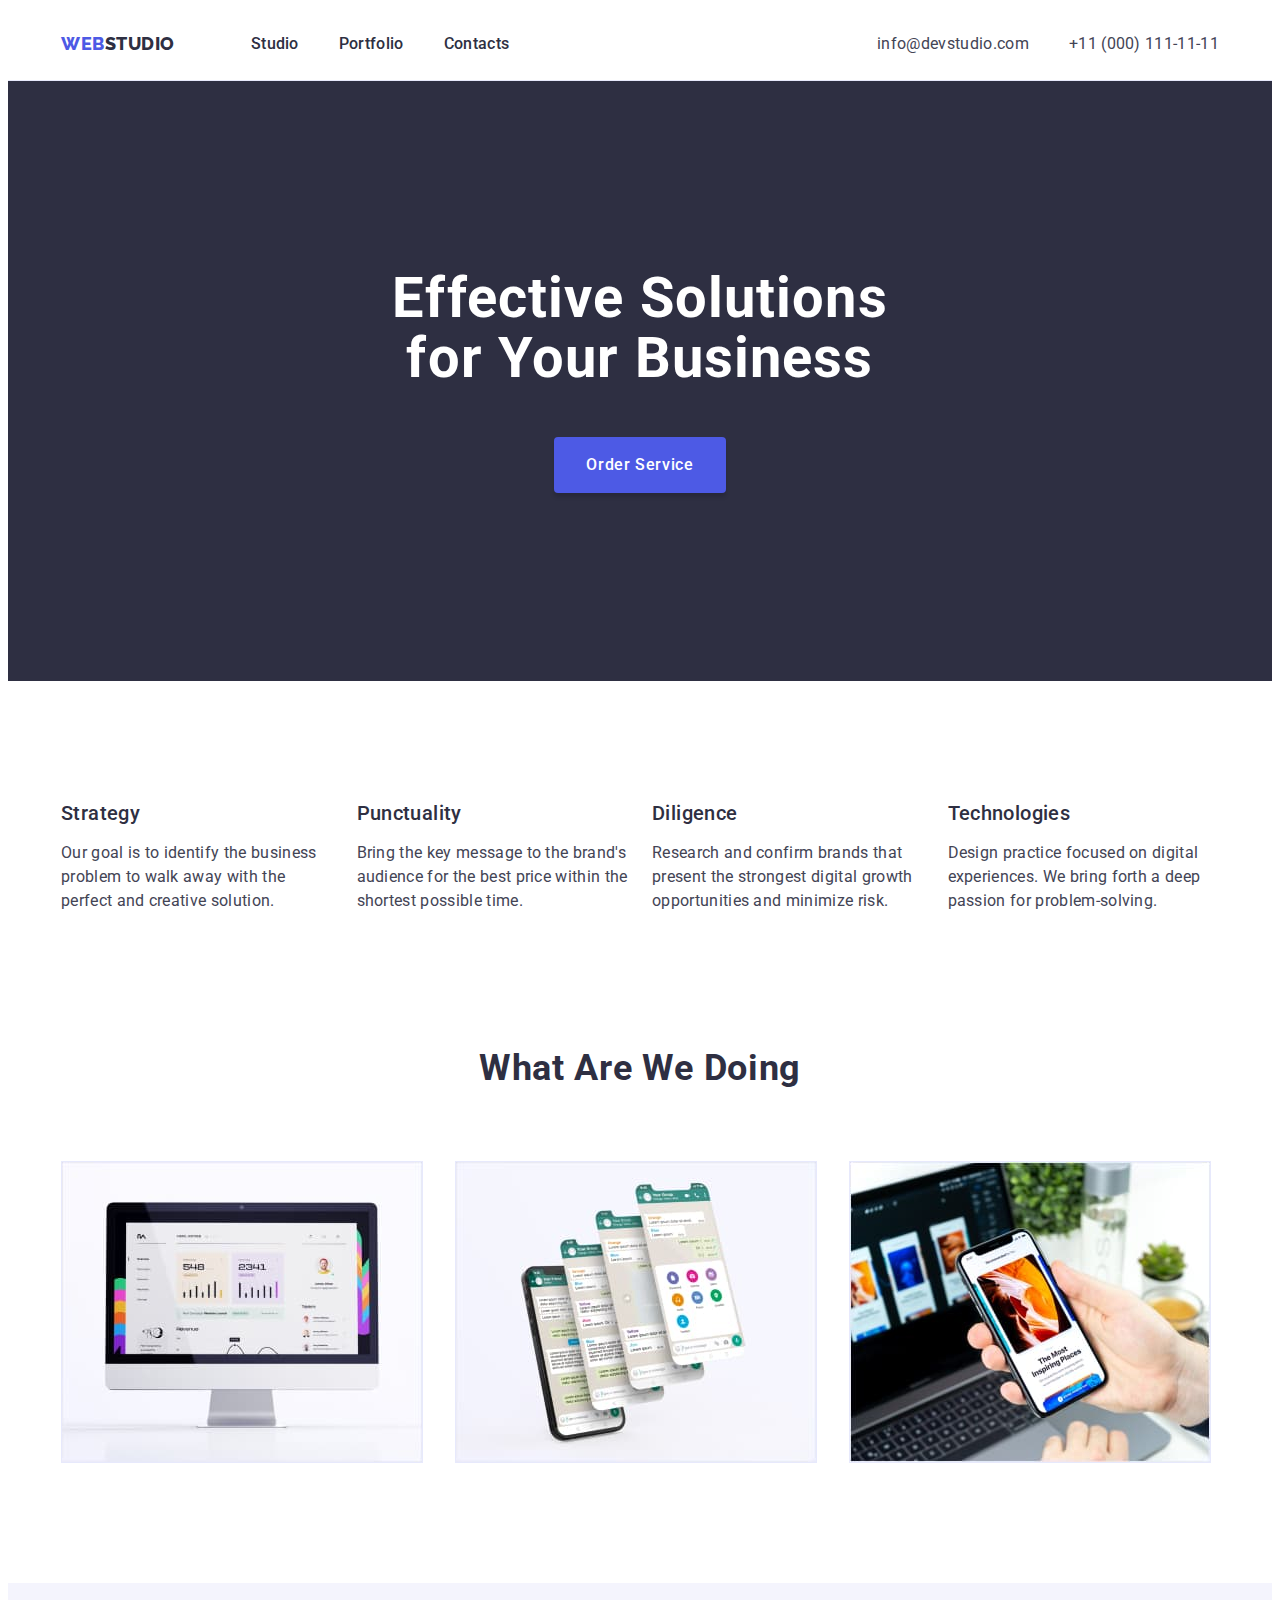
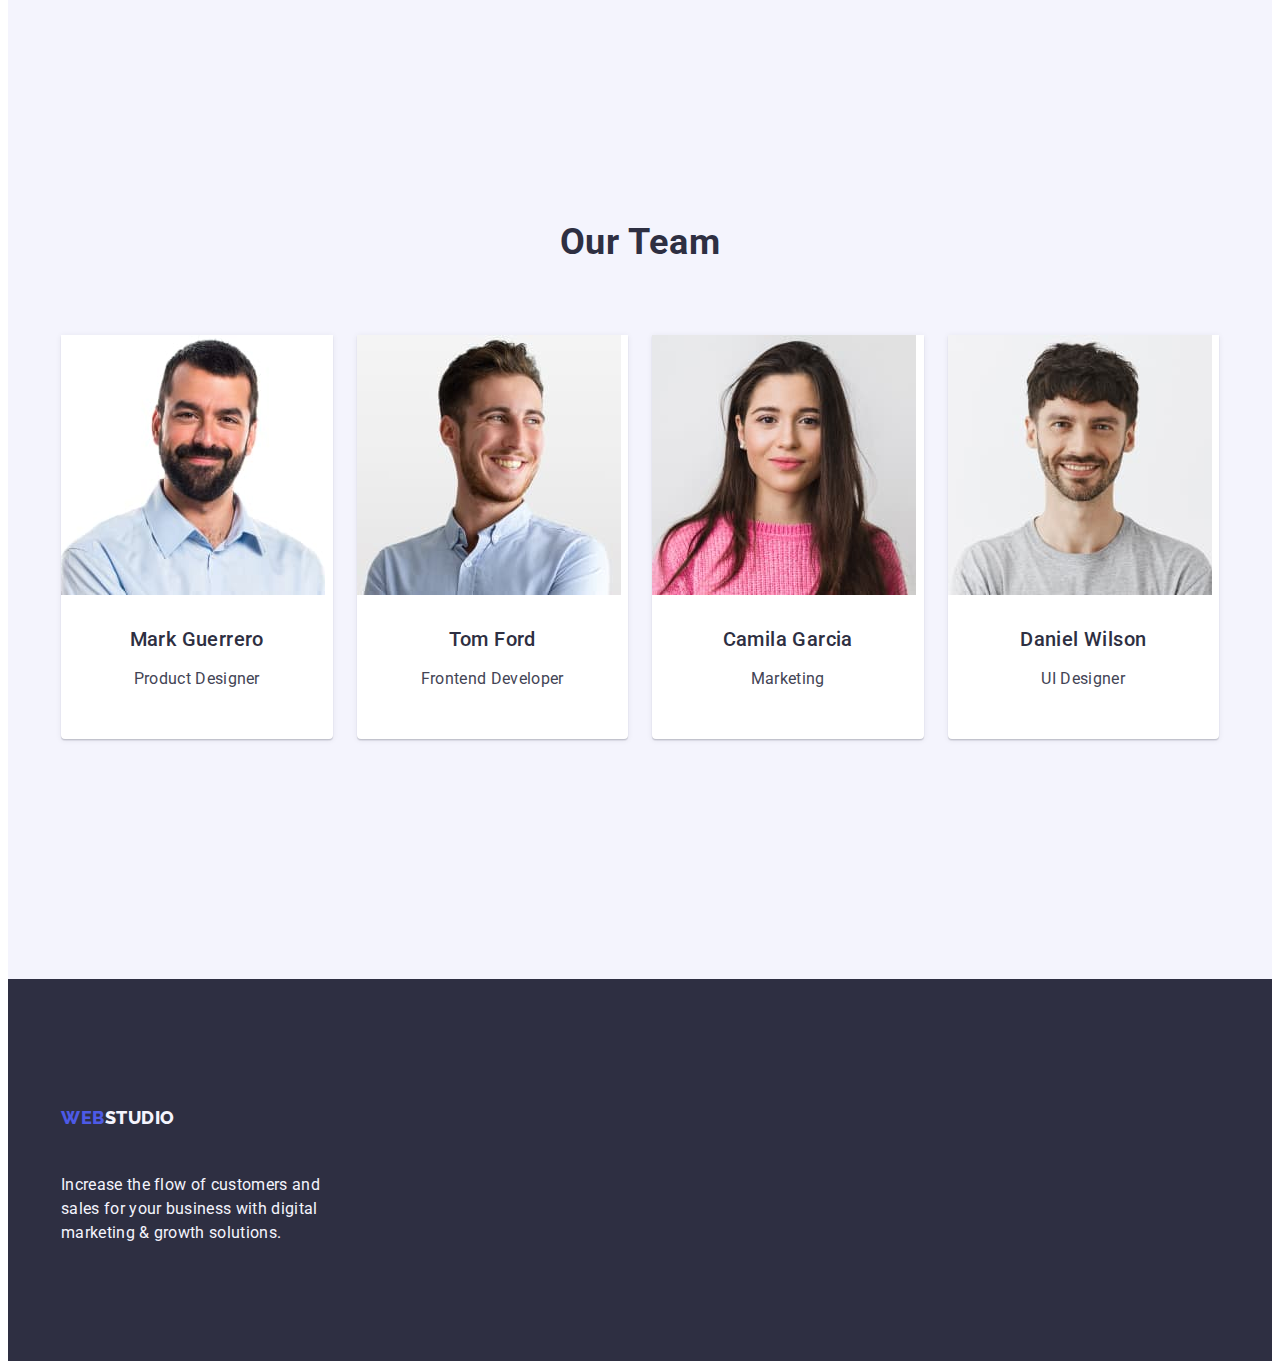
==== index.html @ d09ab0ca "Initial commit" ====
<!DOCTYPE html>
<html lang="en">
  <head>
    <meta charset="UTF-8" />
    <meta name="viewport" content="width=device-width, initial-scale=1.0" />
    <title>GOIT homework</title>
    <link rel="preconnect" href="https://fonts.googleapis.com" />
    <link rel="preconnect" href="https://fonts.gstatic.com" crossorigin />
    <link
      href="https://fonts.googleapis.com/css2?family=Raleway:wght@800&family=Roboto:wght@400;500;700;900&display=swap"
      rel="stylesheet"
    />
    <link
      rel="stylesheet"
      href="https://cdnjs.cloudflare.com/ajax/libs/modern-normalize/2.0.0/modern-normalize.min.css"
      integrity="sha512-4xo8blKMVCiXpTaLzQSLSw3KFOVPWhm/TRtuPVc4WG6kUgjH6J03IBuG7JZPkcWMxJ5huwaBpOpnwYElP/m6wg=="
      crossorigin="anonymous"
      referrerpolicy="no-referrer"
    />
    <link rel="stylesheet" href="./css/styles.css" />
  </head>
  <body>
    <!-- header -->

    <header class="header">
      <div class="container header-container">
        <nav class="nav">
          <a class="link logo" href="./index.html"
            >Web<span class="logo-two">Studio</span></a
          >
          <ul class="list nav-list">
            <li class="nav-list-item">
              <a class="link list-position" href="./index.html">Studio</a>
            </li>

            <li class="nav-list-item">
              <a class="link list-position" href="./portfolio.html"
                >Portfolio</a
              >
            </li>

            <li class="nav-list-item">
              <a class="link list-position" href="">Contacts</a>
            </li>
          </ul>
        </nav>

        <!-- phone,email -->

        <address class="addr">
          <ul class="list addr-list">
            <li class="address-item">
              <a class="link address-link" href="mailto:info@devstudio.com"
                >info@devstudio.com</a
              >
            </li>
            <li class="address-item">
              <a class="link address-link" href="tel:+110001111111"
                >+11 (000) 111-11-11</a
              >
            </li>
          </ul>
        </address>
      </div>
    </header>

    <!-- Hero  -->

    <main>
      <section class="section-hero">
        <div class="container">
          <h1 class="hero-title">Effective Solutions for Your Business</h1>
          <button class="hero-btn" type="button">Order Service</button>
        </div>
      </section>

      <!-- Effective  -->

      <section class="section-effective">
        <div class="container">
          <h2 class="visually-hidden">advantages</h2>
          <ul class="list list-effective">
            <li class="effective-item">
              <h3 class="effective-list-title">Strategy</h3>
              <p class="effective-list-dscr">
                Our goal is to identify the business problem to walk away with
                the perfect and creative solution.
              </p>
            </li>
            <li class="effective-item">
              <h3 class="effective-list-title">Punctuality</h3>
              <p class="effective-list-dscr">
                Bring the key message to the brand's audience for the best price
                within the shortest possible time.
              </p>
            </li>
            <li class="effective-item">
              <h3 class="effective-list-title">Diligence</h3>
              <p class="effective-list-dscr">
                Research and confirm brands that present the strongest digital
                growth opportunities and minimize risk.
              </p>
            </li>
            <li class="effective-item">
              <h3 class="effective-list-title">Technologies</h3>
              <p class="effective-list-dscr">
                Design practice focused on digital experiences. We bring forth a
                deep passion for problem-solving.
              </p>
            </li>
          </ul>
        </div>
      </section>

      <!-- Advantages -->

      <section class="section-advantages">
        <div class="container">
          <h2 class="advantages-title">What are we doing</h2>
          <ul class="list list-advantages">
            <li class="advantages-list-item">
              <img
                class="adventages-list-img"
                src="./images/themostinspringplaces.jpg"
                alt="the most inspring places"
                width="360"
                height="300"
              />
            </li>
            <li class="advantages-list-item">
              <img
                class="adventages-list-img"
                src="./images/mobile.jpg"
                alt="mobile version of the site"
                width="360"
                height="300"
              />
            </li>
            <li class="advantages-list-item">
              <img
                class="adventages-list-img"
                src="./images/unique-design.jpg"
                alt="unique design"
                width="360"
                height="300"
              />
            </li>
          </ul>
        </div>
      </section>

      <!-- Our Team -->

      <section class="section-team">
        <div class="container">
          <h2 class="team-title">Our Team</h2>
          <ul class="list list-team">
            <li class="team-list-item">
              <img
                class="team-list-img"
                src="./images/designer.jpg"
                alt="Mark Guerrero Product Designer"
                width="264"
                height="260"
              />

              <div class="team-name">
                <h3 class="team-list-subtitle">Mark Guerrero</h3>
                <p class="team-list-text">Product Designer</p>
              </div>
            </li>
            <li class="team-list-item">
              <img
                class="team-list-img"
                src="./images/deweloper.jpg"
                alt="Tom Ford Frontend Developer"
                width="264"
                height="260"
              />

              <div class="team-name">
                <h3 class="team-list-subtitle">Tom Ford</h3>
                <p class="team-list-text">Frontend Developer</p>
              </div>
            </li>
            <li class="team-list-item">
              <img
                class="team-list-img"
                src="./images/marketing.jpg"
                alt="Camila Garcia Marketing"
                width="264"
                height="260"
              />
              <div class="team-name">
                <h3 class="team-list-subtitle">Camila Garcia</h3>
                <p class="team-list-text">Marketing</p>
              </div>
            </li>
            <li class="team-list-item">
              <img
                class="team-list-img"
                src="./images/uidesigner.jpg"
                alt="Daniel Wilson UI Designer"
                width="264"
                height="260"
              />

              <div class="team-name">
                <h3 class="team-list-subtitle">Daniel Wilson</h3>
                <p class="team-list-text">UI Designer</p>
              </div>
            </li>
          </ul>
        </div>
      </section>
    </main>
    <!-- footer -->

    <footer class="footer">
      <div class="container">
        <a class="link logo" href="./index.html"
          >Web<span class="logo-footer-two">Studio</span></a
        >
        <p class="footer-dscr">
          Increase the flow of customers and sales for your business with
          digital marketing & growth solutions.
        </p>
      </div>
    </footer>
  </body>
</html>
---- css/styles.css ----
:root {
  --iris: #4d5ae5;
  --navyblue: #2e2f42;
  --white: #ffffff;
  --cloud: #f4f4fd;
  --cornflower: #e7e9fc;
  --slate: #434455;
  --ocean: #404bbf;
}
.visually-hidden {
  position: absolute;
  width: 1px;
  height: 1px;
  margin: -1px;
  border: 0;
  padding: 0;
  white-space: nowrap;
  clip-path: inset(100%);
  clip: rect(0 0 0 0);
  overflow: hidden;
}
body {
  font-family: 'Roboto', sans-serif;
  color: var(--slate);
  background-color: #ffffff;
}
img {
  display: block;
  max-width: 100%;
  height: auto;
}

h1,
h2,
h3,
h4,
h5,
h6 {
  margin: 0;
}
ul,
ol {
  margin: 0;
  padding-left: 0;
}
.list {
  list-style: none;
  padding: 0;
  margin: 0;
}
.link {
  text-decoration: none;
  padding-top: 24px;
  padding-bottom: 24px;
}
.container {
  width: 1158px;
  margin: 0 auto;
  padding: 0 15px;
}
/* header */
.header {
  background: var(--white);
  border-bottom: 1px solid var(--cornflower, #e7e9fc);
}
.header-container {
  display: flex;
  justify-content: space-between;
}
.nav {
  display: flex;
  align-items: center;
}
.nav-list {
  display: flex;
  gap: 40px;
  align-items: center;
}
.addr-list {
  display: flex;
  gap: 40px;
}
.address-link {
  display: block;
}
.logo {
  color: var(--iris);
  font-size: 18px;
  letter-spacing: 0.03em;
  text-transform: uppercase;
  font-family: 'Raleway', sans-serif;
  font-weight: 800;
  line-height: 1.17;
  margin-right: 76px;
}
.logo-two {
  color: var(--navyblue);
}

.list-position {
  font-weight: 500;
  font-size: 16px;
  line-height: 1.5;
  letter-spacing: 0.02em;
  color: var(--navyblue, #2e2f42);
}

.list-position:hover,
.list-position:focus {
  color: var(--ocean);
}

/* address */
.address-link {
  font-style: normal;
  line-height: 1.5;
  letter-spacing: 0.02em;
  color: var(--slate);
}

.address-link:hover,
.address-link:focus {
  color: var(--ocean);
}
.addr {
  font-style: normal;
}

/* PORTFOLIO */

/* buttons  */
.list-btn {
  display: flex;
  justify-content: center;
  gap: 24px;
  padding-top: 96px;
  margin-bottom: 72px;
}

.section-btn {
  margin: 0 auto;
  padding-top: 96px;
  padding-bottom: 120px;
}
.button-name {
  color: var(--iris);
  text-align: center;
  font-family: 'Roboto', sans-serif;
  font-size: 16px;
  font-style: normal;
  font-weight: 500;
  line-height: 1.5;
  letter-spacing: 0.04em;
  background-color: var(--cloud);
  cursor: pointer;
  padding: 12px 24px;
  border-radius: 4px;
  border: 1px solid #e7e9fc;
  background: var(--cloud, #f4f4fd);
  box-shadow: 0px 2px 2px 0px rgba(0, 0, 0, 0.12),
    0px 2px 1px 0px rgba(0, 0, 0, 0.08), 0px 3px 1px 0px rgba(0, 0, 0, 0.1);
}
.button-name:hover,
.button-name:focus {
  color: var(--white);
  background-color: var(--ocean);
  border: 1px solid transparent;
}
/* project  */

.list-project {
  display: flex;
  flex-wrap: wrap;
  gap: 48px 24px;
  padding-bottom: 120px;
}
.project-list-item {
  width: calc((100% - 24px * 2) / 3);
  margin: 0 auto;
}
.project-text {
  border: 1px solid var(--cornflower, #e7e9fc);
  border-top: none;
  background: var(--white, #fff);
  padding: 32px 16px;
}

.project-list-text {
  color: var(--navyblue);
  font-size: 20px;
  font-style: normal;
  font-weight: 500;
  line-height: 1.2;
  letter-spacing: 0.02em;
  margin-bottom: 8px;
}
.project-list-dscr {
  color: var(--slate);
  font-style: normal;
  line-height: 1.5;
  font-size: 16px;
  letter-spacing: 0.02em;
  margin: 0 auto;
}

/* index.html */

/* Hero */
.section-hero {
  background: var(--navyblue);
  padding-top: 188px;
  padding-bottom: 188px;
}
.hero-title {
  color: var(--white);
  font-size: 56px;
  font-weight: 700;
  line-height: 1.07;
  text-align: center;
  letter-spacing: 0.02em;
  max-width: 496px;
  padding-bottom: 48px;
  margin: 0 auto;
}

.hero-btn {
  font-family: 'Roboto', sans-serif;
  font-weight: 500;
  font-size: 16px;
  line-height: 1.5;
  letter-spacing: 0.04em;
  color: var(--white);
  background-color: var(--iris);
  border-radius: 4px;
  box-shadow: 0px 4px 4px 0px rgba(0, 0, 0, 0.15);
  min-width: 169px;
  height: 56px;
  border: none;
  cursor: pointer;
  margin: 0 auto;
  display: block;
  padding: 16px 32px;
}

.hero-btn:hover,
.hero-btn:focus {
  color: var(--white);
  background-color: var(--ocean, #404bbf);
}

/* Effective  */
.section-effective {
  padding: 120px 0;
}
.effective-list-title {
  color: var(--navyblue);
  font-family: Roboto;
  font-size: 20px;
  font-weight: 500;
  line-height: 1.2;
  letter-spacing: 0.02em;
  margin-bottom: 8px;
}
.effective-list-dscr {
  color: var(--slate);
  line-height: 1.5;
  letter-spacing: 0.02em;
}
.effective-item {
  width: calc((100% - 24px * 3) / 4);
}
.list-effective {
  margin: 0 auto;
  display: flex;
  gap: 24px;
}
/*  Advantages */
.section-advantages {
  padding-bottom: 120px;
}

.advantages-title {
  color: var(--navyblue);
  text-align: center;
  font-size: 36px;
  line-height: 1.11;
  letter-spacing: 0.02em;
  text-transform: capitalize;
  margin-bottom: 72px;
}
.list-advantages {
  display: flex;
  gap: 24px;
}
.advantages-list-item {
  width: calc((100% - 24px * 2) / 3);
}
.adventages-list-img {
  border: 1px solid var(--cornflower);
}
/* Our Team */
.section-team {
  padding: 120px 0;
  background: var(--cloud);
}

.team-title {
  color: var(--navyblue);
  text-align: center;
  font-size: 36px;
  line-height: 1.11;
  letter-spacing: 0.02em;
  text-transform: capitalize;
  padding-top: 120px;
  margin-bottom: 72px;
}

.list-team {
  display: flex;
  gap: 24px;

  padding-bottom: 120px;
}
.team-list-item {
  width: calc((100% - 24px * 3) / 4);
  border-radius: 0px 0px 4px 4px;
  background: var(--white, #fff);
  box-shadow: 0px 2px 1px 0px rgba(46, 47, 66, 0.08),
    0px 1px 1px 0px rgba(46, 47, 66, 0.16),
    0px 1px 6px 0px rgba(46, 47, 66, 0.08);
}

.team-list-subtitle {
  color: var(--navyblue);
  font-size: 20px;
  font-weight: 500;
  line-height: 1.2;
  letter-spacing: 0.02em;
  text-align: center;
  margin-bottom: 8px;
}
.team-list-text {
  color: var(--slate);
  line-height: 1.5;
  letter-spacing: 0.02em;
  text-align: center;
}
.team-name {
  padding: 32px 0;
}

/* Footer */

.footer {
  padding: 100px 0;
}
.footer {
  background-color: var(--navyblue);
}

.logo {
  color: var(--iris);
  font-family: 'Raleway', sans-serif;
  font-size: 18px;
  font-style: normal;
  font-weight: 800;
  line-height: 1.17;
  letter-spacing: 0.03em;
  text-transform: uppercase;
  display: inline-block;
}

.logo-footer-two {
  color: var(--cloud);
  font-size: 18px;
  line-height: 1.7;
}

.footer-dscr {
  color: var(--cloud);
  line-height: 1.5;
  letter-spacing: 0.02em;
  max-width: 264px;
}
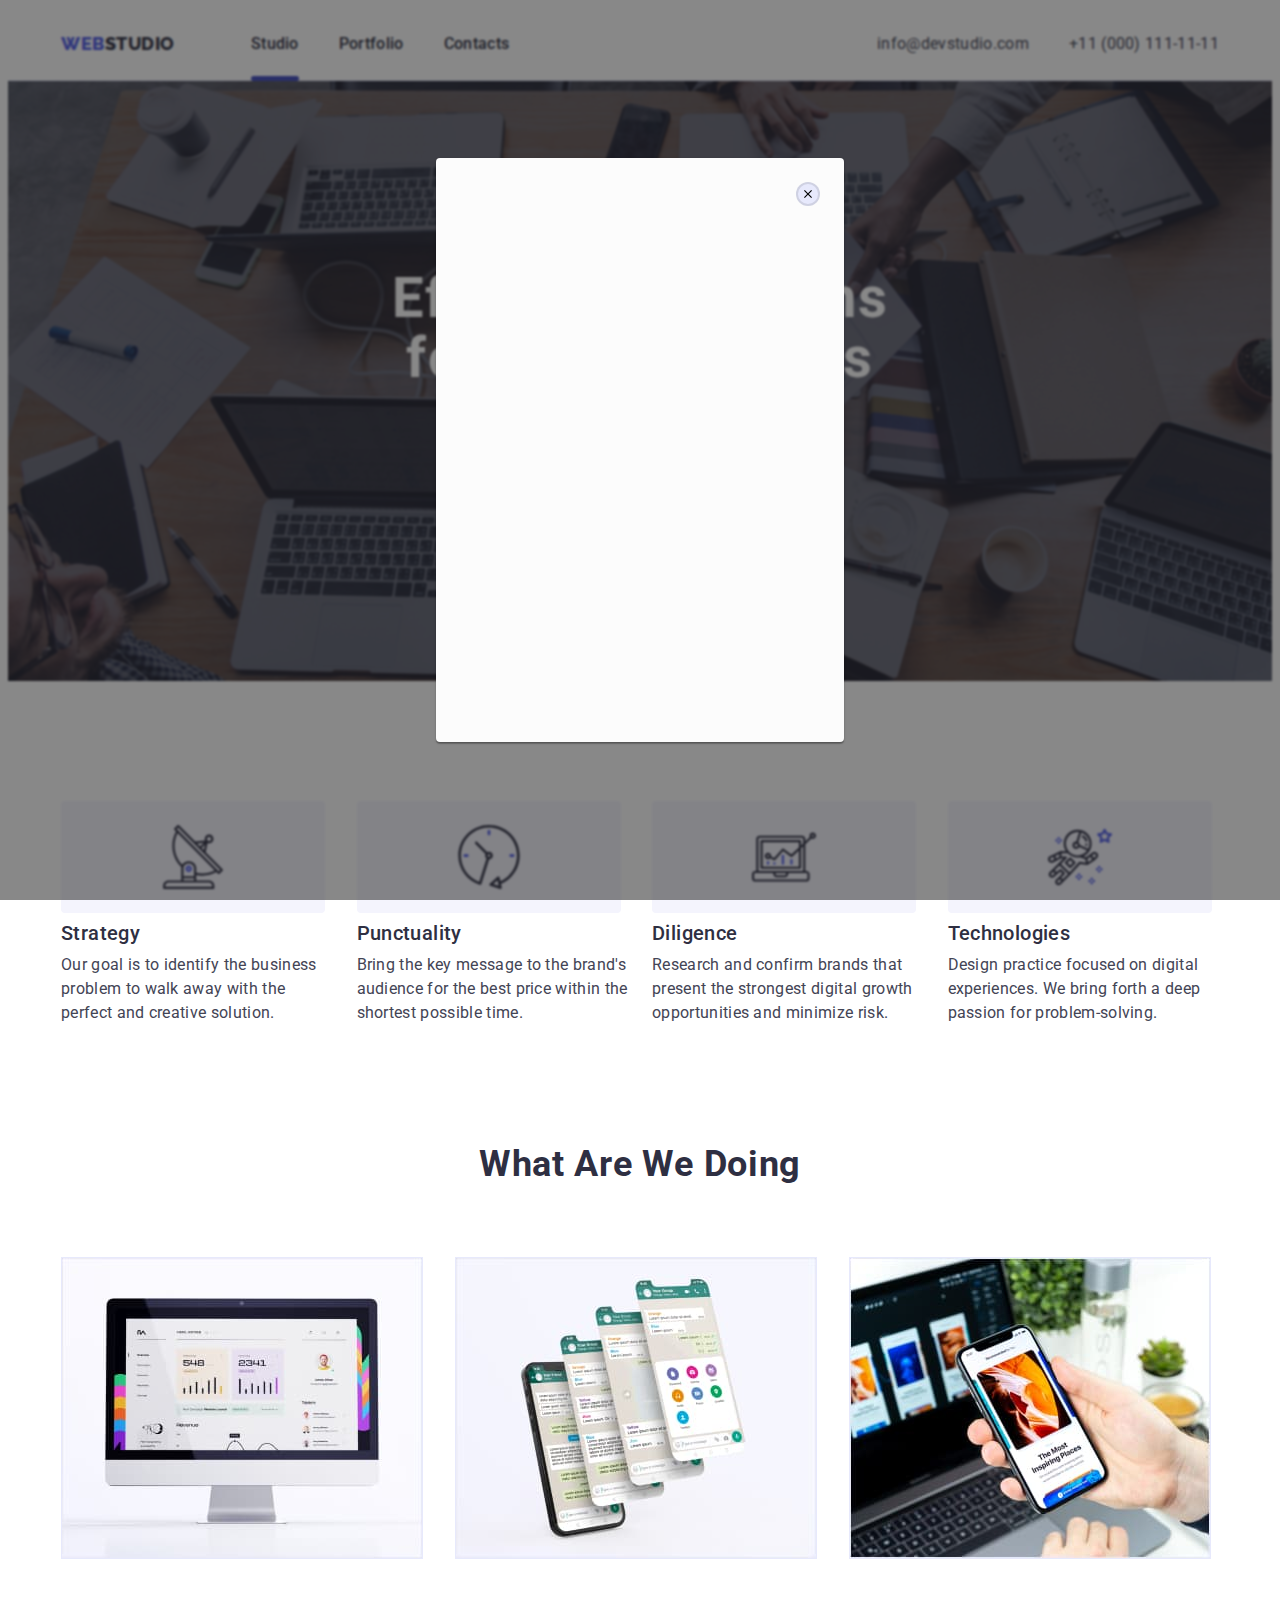
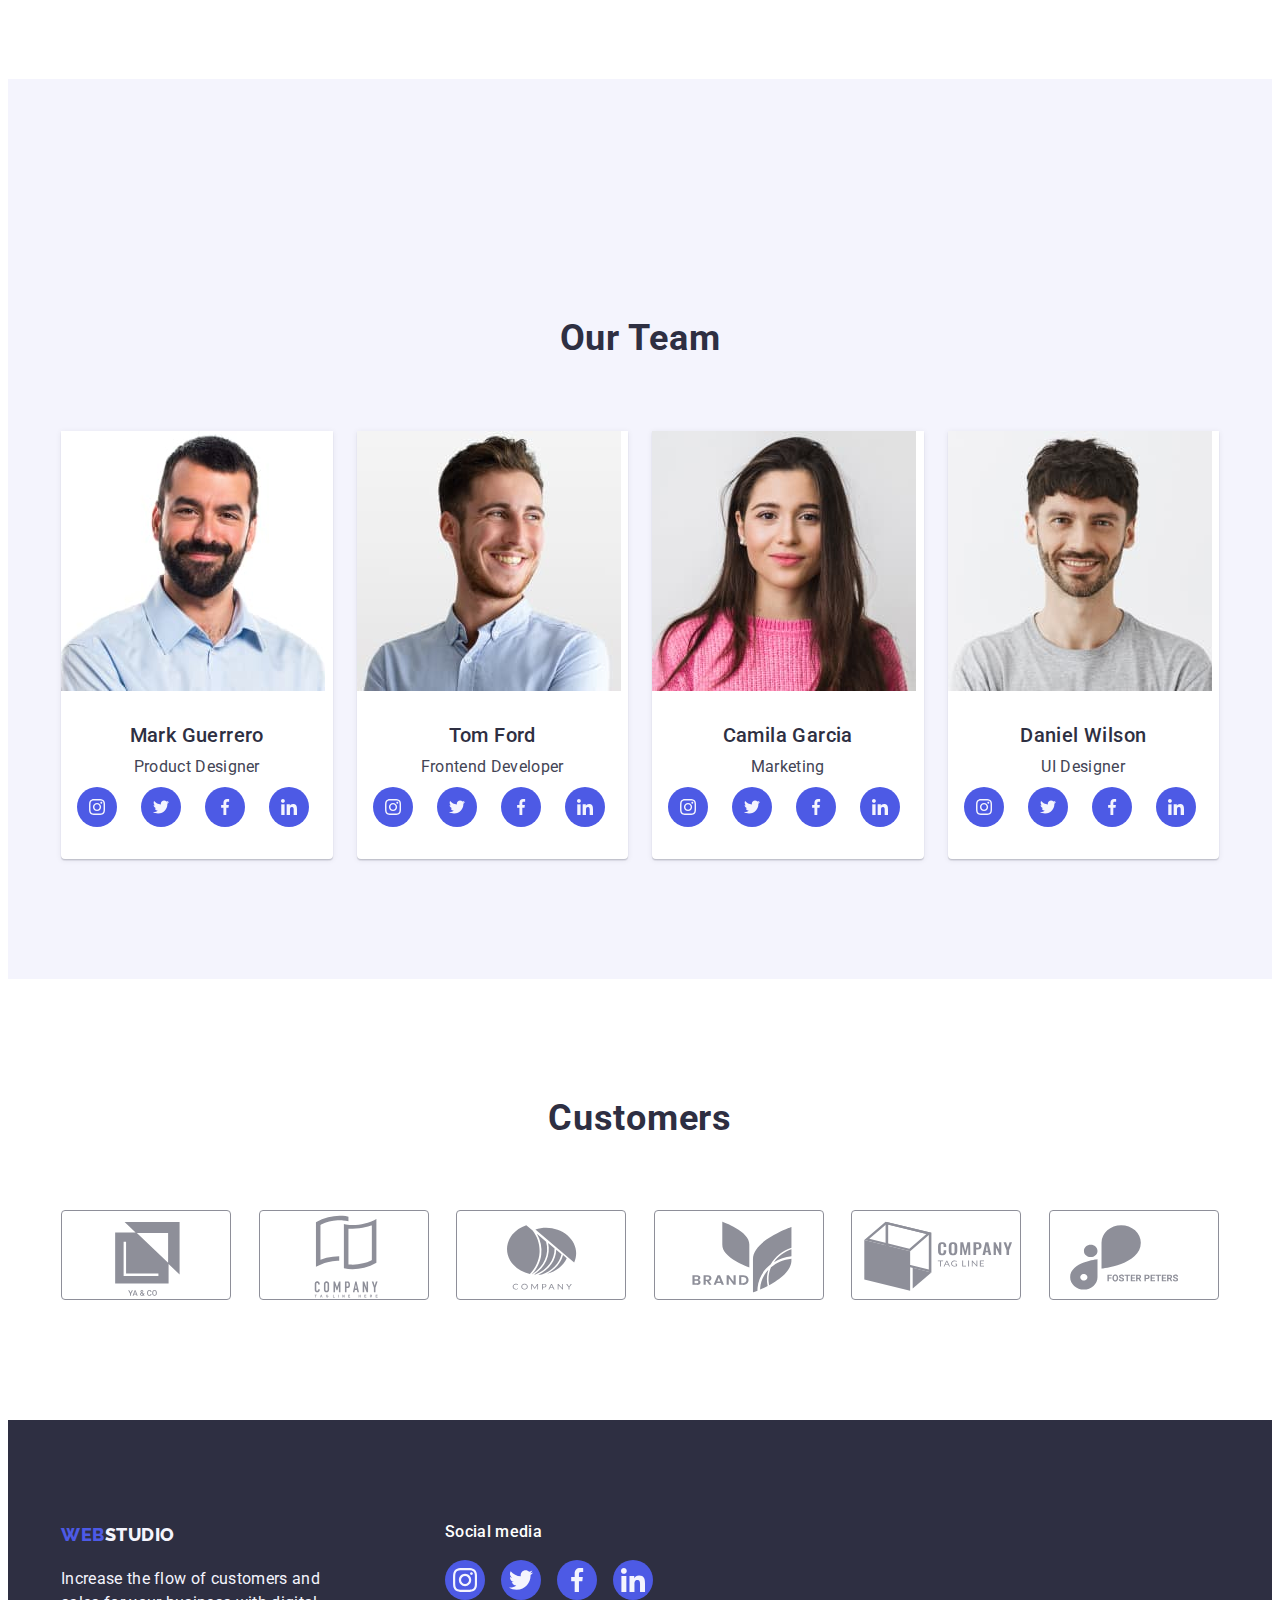
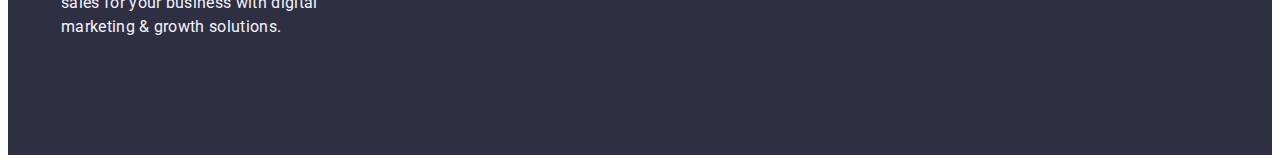
==== commit 38238f55: "hw-04" ====
--- a/index.html
+++ b/index.html
@@ -30,7 +30,7 @@
           >
           <ul class="list nav-list">
             <li class="nav-list-item">
-              <a class="link list-position" href="./index.html">Studio</a>
+              <a class="link list-position position-line " href="./index.html">Studio</a>
             </li>
 
             <li class="nav-list-item">
@@ -68,9 +68,9 @@
 
     <main>
       <section class="section-hero">
-        <div class="container">
+        <div class="container container-hero">
           <h1 class="hero-title">Effective Solutions for Your Business</h1>
-          <button class="hero-btn" type="button">Order Service</button>
+          <button class="hero-btn" type="button" data-modal-open >Order Service</button>
         </div>
       </section>
 
@@ -81,13 +81,25 @@
           <h2 class="visually-hidden">advantages</h2>
           <ul class="list list-effective">
             <li class="effective-item">
-              <h3 class="effective-list-title">Strategy</h3>
-              <p class="effective-list-dscr">
-                Our goal is to identify the business problem to walk away with
-                the perfect and creative solution.
-              </p>
-            </li>
+                <div class="icon-effective-wrap"> 
+                   <svg class="svg-section-effective" width="64" height="64">
+                      <use href="./images/icons.svg#icon-antenna"></use>
+                   </svg>             
+                </div>
+  
+                <h3 class="effective-list-title">Strategy</h3>
+                  <p class="effective-list-dscr">
+                     Our goal is to identify the business problem to walk away with
+                    the perfect and creative solution.
+                 </p>
+              </li>
             <li class="effective-item">
+              <div class="icon-effective-wrap"> 
+                <svg class="svg-section-effective" width="64" height="64">
+                   <use href="./images/icons.svg#icon-clock"></use>
+                </svg>             
+             </div>
+
               <h3 class="effective-list-title">Punctuality</h3>
               <p class="effective-list-dscr">
                 Bring the key message to the brand's audience for the best price
@@ -95,6 +107,11 @@
               </p>
             </li>
             <li class="effective-item">
+              <div class="icon-effective-wrap"> 
+                <svg class="svg-section-effective" width="64" height="64">
+                   <use href="./images/icons.svg#icon-diagram"></use>
+                </svg>             
+             </div>
               <h3 class="effective-list-title">Diligence</h3>
               <p class="effective-list-dscr">
                 Research and confirm brands that present the strongest digital
@@ -102,6 +119,11 @@
               </p>
             </li>
             <li class="effective-item">
+              <div class="icon-effective-wrap"> 
+                <svg class="svg-section-effective" width="64" height="64">
+                   <use href="./images/icons.svg#icon-astronaut"></use>
+                </svg>             
+             </div>
               <h3 class="effective-list-title">Technologies</h3>
               <p class="effective-list-dscr">
                 Design practice focused on digital experiences. We bring forth a
@@ -152,6 +174,7 @@
       <!-- Our Team -->
 
       <section class="section-team">
+          
         <div class="container">
           <h2 class="team-title">Our Team</h2>
           <ul class="list list-team">
@@ -163,11 +186,36 @@
                 width="264"
                 height="260"
               />
-
+              
               <div class="team-name">
                 <h3 class="team-list-subtitle">Mark Guerrero</h3>
                 <p class="team-list-text">Product Designer</p>
+                <div class="icon-team">
+                  <a href="#" class="icon-link">
+                    <svg class="icon-team-svg" width="16" height="16">
+                      <use href="./images/icons.svg#icon-instagram"></use>
+                    </svg>
+                  </a>
+                  
+                  <a href="#" class="icon-link">
+                    <svg class="icon-team-svg" width="16" height="16">
+                      <use href="./images/icons.svg#icon-twitter"></use>
+                    </svg>
+                  </a>
+                  <a href="#" class="icon-link">
+                    <svg class="icon-team-svg" width="16" height="16">
+                      <use href="./images/icons.svg#icon-facebook"></use>
+                    </svg>
+                  </a>
+                  <a href="#" class="icon-link">
+                    <svg class="icon-team-svg" width="16" height="16">
+                      <use href="./images/icons.svg#icon-linkedin"></use>
+                    </svg>
+                  </a>
+                  
+                </div>
               </div>
+              
             </li>
             <li class="team-list-item">
               <img
@@ -181,6 +229,30 @@
               <div class="team-name">
                 <h3 class="team-list-subtitle">Tom Ford</h3>
                 <p class="team-list-text">Frontend Developer</p>
+                <div class="icon-team">
+                  <a href="#" class="icon-link">
+                    <svg class="icon-team-svg" width="16" height="16">
+                      <use href="./images/icons.svg#icon-instagram"></use>
+                    </svg>
+                  </a>
+                  
+                  <a href="#" class="icon-link">
+                    <svg class="icon-team-svg" width="16" height="16">
+                      <use href="./images/icons.svg#icon-twitter"></use>
+                    </svg>
+                  </a>
+                  <a href="#" class="icon-link">
+                    <svg class="icon-team-svg" width="16" height="16">
+                      <use href="./images/icons.svg#icon-facebook"></use>
+                    </svg>
+                  </a>
+                  <a href="#" class="icon-link">
+                    <svg class="icon-team-svg" width="16" height="16">
+                      <use href="./images/icons.svg#icon-linkedin"></use>
+                    </svg>
+                  </a>
+                  
+                </div>
               </div>
             </li>
             <li class="team-list-item">
@@ -194,6 +266,30 @@
               <div class="team-name">
                 <h3 class="team-list-subtitle">Camila Garcia</h3>
                 <p class="team-list-text">Marketing</p>
+                <div class="icon-team">
+                  <a href="#" class="icon-link">
+                    <svg class="icon-team-svg" width="16" height="16">
+                      <use href="./images/icons.svg#icon-instagram"></use>
+                    </svg>
+                  </a>
+                  
+                  <a href="#" class="icon-link">
+                    <svg class="icon-team-svg" width="16" height="16">
+                      <use href="./images/icons.svg#icon-twitter"></use>
+                    </svg>
+                  </a>
+                  <a href="#" class="icon-link">
+                    <svg class="icon-team-svg" width="16" height="16">
+                      <use href="./images/icons.svg#icon-facebook"></use>
+                    </svg>
+                  </a>
+                  <a href="#" class="icon-link">
+                    <svg class="icon-team-svg" width="16" height="16">
+                      <use href="./images/icons.svg#icon-linkedin"></use>
+                    </svg>
+                  </a>
+                  
+                </div>
               </div>
             </li>
             <li class="team-list-item">
@@ -208,24 +304,117 @@
               <div class="team-name">
                 <h3 class="team-list-subtitle">Daniel Wilson</h3>
                 <p class="team-list-text">UI Designer</p>
+                <div class="icon-team">
+                  <a href="#" class="icon-link">
+                    <svg class="icon-team-svg" width="16" height="16">
+                      <use href="./images/icons.svg#icon-instagram"></use>
+                    </svg>
+                  </a>
+                  
+                  <a href="#" class="icon-link">
+                    <svg class="icon-team-svg" width="16" height="16">
+                      <use href="./images/icons.svg#icon-twitter"></use>
+                    </svg>
+                  </a>
+                  <a href="#" class="icon-link">
+                    <svg class="icon-team-svg" width="16" height="16">
+                      <use href="./images/icons.svg#icon-facebook"></use>
+                    </svg>
+                  </a>
+                  <a href="#" class="icon-link">
+                    <svg class="icon-team-svg" width="16" height="16">
+                      <use href="./images/icons.svg#icon-linkedin"></use>
+                    </svg>
+                  </a>
+                  
+                </div>
               </div>
             </li>
           </ul>
+        </div>
+      </section>
+      <section class="section-customers">
+        <h4 class="name-customers">Customers</h4>
+        <div class="container customers">
+
+  <svg class="icon-customers" width="104" height="56">
+    <use href="./images/icons.svg#icon-logo"></use>
+  </svg>
+  <svg class="icon-customers" width="104" height="56">
+    <use href="./images/icons.svg#icon-logo1"></use>
+  </svg>
+  <svg class="icon-customers" width="104" height="56">
+    <use href="./images/icons.svg#icon-logo2"></use>
+  </svg>
+  <svg class="icon-customers" width="104" height="56">
+    <use href="./images/icons.svg#icon-logo3"></use>
+  </svg>
+  <svg class="icon-customers" width="104" height="56">
+    <use href="./images/icons.svg#icon-logo4"></use>
+  </svg>
+  <svg class="icon-customers" width="104" height="56">
+    <use href="./images/icons.svg#icon-logo5"></use>
+  </svg>
         </div>
       </section>
     </main>
     <!-- footer -->
 
-    <footer class="footer">
-      <div class="container">
-        <a class="link logo" href="./index.html"
-          >Web<span class="logo-footer-two">Studio</span></a
-        >
-        <p class="footer-dscr">
-          Increase the flow of customers and sales for your business with
-          digital marketing & growth solutions.
-        </p>
+    <footer class="footer"> 
+      <div class="container footer-container">
+              <div class="footer-logo-box"> 
+                  <a class="link logo" href="./index.html"
+                  >Web<span class="logo-footer-two">Studio</span></a
+                >
+                <p class="footer-dscr">
+                  Increase the flow of customers and sales for your business with
+                  digital marketing & growth solutions.
+                </p>       
+              </div>
+        
+        <div class="footer-box"> 
+          <h4 class="footer-name-icons">Social media</h4>
+            <div class="footer-icons">   
+                <a href="#" class="icon-link-footer">
+                <svg class="icon-team-svg" width="24" height="24">
+                  <use href="./images/icons.svg#icon-instagram"></use>
+                </svg>
+              </a>
+
+              <a href="#" class="icon-link-footer">
+                <svg class="icon-team-svg" width="24" height="24">
+                  <use href="./images/icons.svg#icon-twitter"></use>
+                </svg>
+              </a>
+              <a href="#" class="icon-link-footer">
+                <svg class="icon-team-svg" width="24" height="24">
+                  <use href="./images/icons.svg#icon-facebook"></use>
+                </svg>
+              </a>
+               <a href="#" class="icon-link-footer">
+                  <svg class="icon-team-svg" width="24" height="24">
+                    <use href="./images/icons.svg#icon-linkedin"></use>
+                  </svg>
+               </a>        
+            </div>
       </div>
+          
+            
+
+          </div>
     </footer>
+    <!-- Modal -->
+<div class="backdrop" data-modal>
+  <div class="modal">
+    <button class="modal-btn" type="button" data-modal-close>
+      <svg class="modal-btn-icon" width="8" height="8">
+        <use href="./images/icons.svg#icon-close-black"></use>
+      </svg>
+    </button>
+    
+  </div>
+</div>
+    
+    <script src="./js/modal.js"></script>
   </body>
 </html>
--- a/css/styles.css
+++ b/css/styles.css
@@ -6,6 +6,7 @@
   --cornflower: #e7e9fc;
   --slate: #434455;
   --ocean: #404bbf;
+  --grey: #2E2F42B2;
 }
 .visually-hidden {
   position: absolute;
@@ -92,23 +93,37 @@
   font-weight: 800;
   line-height: 1.17;
   margin-right: 76px;
-}
+  }
 .logo-two {
   color: var(--navyblue);
 }
 
 .list-position {
+  position: relative;
   font-weight: 500;
   font-size: 16px;
   line-height: 1.5;
   letter-spacing: 0.02em;
   color: var(--navyblue, #2e2f42);
+  transition: color 250ms cubic-bezier(0.4, 0, 0.2, 1);
 }
 
 .list-position:hover,
 .list-position:focus {
   color: var(--ocean);
 }
+.position-line::after {
+  display: block;
+  position: absolute;
+  bottom: -4px;
+  left: 0;
+  content: "";
+  width: 100%;
+  height: 5px;
+  background-color: var(--ocean);
+  border-radius: 5px;
+  
+}
 
 /* address */
 .address-link {
@@ -116,6 +131,7 @@
   line-height: 1.5;
   letter-spacing: 0.02em;
   color: var(--slate);
+  transition: color 250ms cubic-bezier(0.4, 0, 0.2, 1);
 }
 
 .address-link:hover,
@@ -126,7 +142,240 @@
   font-style: normal;
 }
 
+/* index.html */
+
+/* Hero */
+.section-hero {
+  min-width: 1158px;
+  background: var(--navyblue);
+  padding-top: 188px;
+  padding-bottom: 188px;
+  background-image: linear-gradient(rgba(46, 47, 66, 0.70),rgba(46, 47, 66, 0.70)), url(../images/people-office.jpg);
+  background-repeat: no-repeat;
+  background-size: cover;
+  margin: 0 auto;  
+
+}
+
+.hero-title {
+  color: var(--white);
+  font-size: 56px;
+  font-weight: 700;
+  line-height: 1.07;
+  text-align: center;
+  letter-spacing: 0.02em;
+  max-width: 496px;
+  padding-bottom: 48px;
+  margin: 0 auto;
+}
+
+.hero-btn {
+  font-family: 'Roboto', sans-serif;
+  font-weight: 500;
+  font-size: 16px;
+  line-height: 1.5;
+  letter-spacing: 0.04em;
+  color: var(--white);
+  background-color: var(--iris);
+  border-radius: 4px;
+  box-shadow: 0px 4px 4px 0px rgba(0, 0, 0, 0.15);
+  min-width: 169px;
+  height: 56px;
+  border: none;
+  cursor: pointer;
+  margin: 0 auto;
+  display: block;
+  padding: 16px 32px;
+  transition: color 250ms cubic-bezier(0.4, 0, 0.2, 1), background-color 250ms cubic-bezier(0.4, 0, 0.2, 1);
+}
+
+.hero-btn:hover,
+.hero-btn:focus {
+  color: var(--white);
+  background-color: var(--ocean, #404bbf);
+}
+
+/* Effective  */
+
+.section-effective {
+  padding: 120px 0;
+}
+.effective-list-title {
+  color: var(--navyblue);
+  font-family: Roboto;
+  font-size: 20px;
+  font-weight: 500;
+  line-height: 1.2;
+  letter-spacing: 0.02em;
+  margin-bottom: 8px;
+}
+.effective-list-dscr {
+  color: var(--slate);
+  line-height: 1.5;
+  letter-spacing: 0.02em;
+  margin: 0 auto;
+}
+.effective-item {
+  width: calc((100% - 24px * 3) / 4);
+}
+.list-effective {
+  margin: 0 auto;
+  display: flex;
+  gap: 24px;
+}
+.icon-effective-wrap{
+  display: flex;
+  justify-content: center;
+  align-items: center;
+  border-radius: 4px;
+background: var(--cloud, #F4F4FD);
+width: 264px;
+height: 112px;
+margin-bottom: 8px;
+
+}
+/*  Advantages */
+.section-advantages {
+  padding-bottom: 120px;
+}
+
+.advantages-title {
+  color: var(--navyblue);
+  text-align: center;
+  font-size: 36px;
+  line-height: 1.11;
+  letter-spacing: 0.02em;
+  text-transform: capitalize;
+  margin-bottom: 72px;
+}
+.list-advantages {
+  display: flex;
+  gap: 24px;
+}
+.advantages-list-item {
+  width: calc((100% - 24px * 2) / 3);
+}
+.adventages-list-img {
+  border: 1px solid var(--cornflower);
+}
+/* Our Team */
+.section-team {
+  padding: 120px 0;
+  background: var(--cloud);
+}
+
+.team-title {
+  color: var(--navyblue);
+  text-align: center;
+  font-size: 36px;
+  line-height: 1.11;
+  letter-spacing: 0.02em;
+  text-transform: capitalize;
+  padding-top: 120px;
+  margin-bottom: 72px;
+}
+
+.list-team {
+  display: flex;
+  gap: 24px;
+}
+.team-list-item {
+  width: calc((100% - 24px * 3) / 4);
+  border-radius: 0px 0px 4px 4px;
+  background: var(--white, #fff);
+  box-shadow: 0px 2px 1px 0px rgba(46, 47, 66, 0.08),
+    0px 1px 1px 0px rgba(46, 47, 66, 0.16),
+    0px 1px 6px 0px rgba(46, 47, 66, 0.08);
+}
+
+.team-list-subtitle {
+  color: var(--navyblue);
+  font-size: 20px;
+  font-weight: 500;
+  line-height: 1.2;
+  letter-spacing: 0.02em;
+  text-align: center;
+  margin-bottom: 8px;
+}
+.team-list-text {
+  color: var(--slate);
+  line-height: 1.5;
+  letter-spacing: 0.02em;
+  text-align: center;
+  margin: 0 auto;
+  margin-bottom: 8px;
+  
+}
+.team-name {
+  padding: 32px 0;
+}
+
+.icon-team {
+
+  display: flex;
+  gap: 24px;
+  margin-left: 16px;
+}
+.icon-link{
+  display: flex;
+  justify-content: center;
+  align-items: center;
+  background-color: var(--iris);
+  border-radius: 50%;
+  width: 40px;
+  height: 40px;
+  fill: var(--cloud);
+  transition: background-color 250ms cubic-bezier(0.4, 0, 0.2, 1);
+}
+.icon-link:hover,
+.icon-link:focus {
+  background-color: var(--ocean);
+}
+
+/* Customers */
+
+
+.section-customers {
+  padding-bottom: 120px;
+}
+.name-customers {
+  padding-top: 120px;
+  padding-bottom: 72px;
+  color: var(--navyblue);
+text-align: center;
+font-size: 36px;
+line-height: 1.1;
+letter-spacing: 0.02em;
+text-transform: capitalize;
+}
+.customers {
+  display: flex;
+  justify-content: space-between;
+}
+.icon-customers {
+  display: flex;
+  justify-content: center;
+  align-items: center;
+  width: 168px;
+  height: 88px;
+  border-radius: 4px;
+  border: 1px solid var(--lightslate, #8E8F99);
+  fill: #8E8F99;
+  transition: fill 250ms cubic-bezier(0.4, 0, 0.2, 1), border-color 250ms cubic-bezier(0.4, 0, 0.2, 1);
+}
+.icon-customers:hover,
+.icon-customers:focus {
+  fill: var(--ocean);
+  border-color: var(--ocean);
+}
+
+
+
+
 /* PORTFOLIO */
+
+
+
 
 /* buttons  */
 .list-btn {
@@ -159,12 +408,12 @@
   background: var(--cloud, #f4f4fd);
   box-shadow: 0px 2px 2px 0px rgba(0, 0, 0, 0.12),
     0px 2px 1px 0px rgba(0, 0, 0, 0.08), 0px 3px 1px 0px rgba(0, 0, 0, 0.1);
+    transition: color 250ms cubic-bezier(0.4, 0, 0.2, 1), background-color 250ms cubic-bezier(0.4, 0, 0.2, 1) ;
 }
 .button-name:hover,
 .button-name:focus {
   color: var(--white);
   background-color: var(--ocean);
-  border: 1px solid transparent;
 }
 /* project  */
 
@@ -173,6 +422,7 @@
   flex-wrap: wrap;
   gap: 48px 24px;
   padding-bottom: 120px;
+  
 }
 .project-list-item {
   width: calc((100% - 24px * 2) / 3);
@@ -183,6 +433,7 @@
   border-top: none;
   background: var(--white, #fff);
   padding: 32px 16px;
+  
 }
 
 .project-list-text {
@@ -202,161 +453,45 @@
   letter-spacing: 0.02em;
   margin: 0 auto;
 }
-
-/* index.html */
-
-/* Hero */
-.section-hero {
-  background: var(--navyblue);
-  padding-top: 188px;
-  padding-bottom: 188px;
-}
-.hero-title {
-  color: var(--white);
-  font-size: 56px;
-  font-weight: 700;
-  line-height: 1.07;
-  text-align: center;
-  letter-spacing: 0.02em;
-  max-width: 496px;
-  padding-bottom: 48px;
-  margin: 0 auto;
-}
-
-.hero-btn {
-  font-family: 'Roboto', sans-serif;
-  font-weight: 500;
-  font-size: 16px;
-  line-height: 1.5;
-  letter-spacing: 0.04em;
-  color: var(--white);
+/* overlay */
+.project-box {
+  position: relative;
+  overflow: hidden;
+
+}
+.overlay {
+  position: absolute;
+  top: 0;
+  left: 0;
+  color: var(--cloud);
   background-color: var(--iris);
-  border-radius: 4px;
-  box-shadow: 0px 4px 4px 0px rgba(0, 0, 0, 0.15);
-  min-width: 169px;
-  height: 56px;
-  border: none;
-  cursor: pointer;
-  margin: 0 auto;
-  display: block;
-  padding: 16px 32px;
-}
-
-.hero-btn:hover,
-.hero-btn:focus {
-  color: var(--white);
-  background-color: var(--ocean, #404bbf);
-}
-
-/* Effective  */
-.section-effective {
-  padding: 120px 0;
-}
-.effective-list-title {
-  color: var(--navyblue);
-  font-family: Roboto;
-  font-size: 20px;
-  font-weight: 500;
-  line-height: 1.2;
-  letter-spacing: 0.02em;
-  margin-bottom: 8px;
-}
-.effective-list-dscr {
-  color: var(--slate);
-  line-height: 1.5;
-  letter-spacing: 0.02em;
-}
-.effective-item {
-  width: calc((100% - 24px * 3) / 4);
-}
-.list-effective {
-  margin: 0 auto;
-  display: flex;
-  gap: 24px;
-}
-/*  Advantages */
-.section-advantages {
-  padding-bottom: 120px;
-}
-
-.advantages-title {
-  color: var(--navyblue);
-  text-align: center;
-  font-size: 36px;
-  line-height: 1.11;
-  letter-spacing: 0.02em;
-  text-transform: capitalize;
-  margin-bottom: 72px;
-}
-.list-advantages {
-  display: flex;
-  gap: 24px;
-}
-.advantages-list-item {
-  width: calc((100% - 24px * 2) / 3);
-}
-.adventages-list-img {
-  border: 1px solid var(--cornflower);
-}
-/* Our Team */
-.section-team {
-  padding: 120px 0;
-  background: var(--cloud);
-}
-
-.team-title {
-  color: var(--navyblue);
-  text-align: center;
-  font-size: 36px;
-  line-height: 1.11;
-  letter-spacing: 0.02em;
-  text-transform: capitalize;
-  padding-top: 120px;
-  margin-bottom: 72px;
-}
-
-.list-team {
-  display: flex;
-  gap: 24px;
-
-  padding-bottom: 120px;
-}
-.team-list-item {
-  width: calc((100% - 24px * 3) / 4);
-  border-radius: 0px 0px 4px 4px;
-  background: var(--white, #fff);
-  box-shadow: 0px 2px 1px 0px rgba(46, 47, 66, 0.08),
-    0px 1px 1px 0px rgba(46, 47, 66, 0.16),
-    0px 1px 6px 0px rgba(46, 47, 66, 0.08);
-}
-
-.team-list-subtitle {
-  color: var(--navyblue);
-  font-size: 20px;
-  font-weight: 500;
-  line-height: 1.2;
-  letter-spacing: 0.02em;
-  text-align: center;
-  margin-bottom: 8px;
-}
-.team-list-text {
-  color: var(--slate);
-  line-height: 1.5;
-  letter-spacing: 0.02em;
-  text-align: center;
-}
-.team-name {
-  padding: 32px 0;
-}
+  width: 100%;
+  height: 100%;
+  padding-top: 40px;
+  padding-left: 32px;
+  transform: translateY(100%);
+  transition: transform 250ms cubic-bezier(0.4, 0, 0.2, 1);
+  margin: 0 auto;
+  
+}
+  
+.project-list-item:hover .overlay {
+  transform: translateY(0);
+}
+.overlay-text {
+line-height: 1.5; 
+letter-spacing: 0.02em;
+width: 296px;
+}
+
+
 
 /* Footer */
 
-.footer {
-  padding: 100px 0;
-}
+
 .footer {
   background-color: var(--navyblue);
-}
+  padding: 100px 0;}
 
 .logo {
   color: var(--iris);
@@ -368,12 +503,14 @@
   letter-spacing: 0.03em;
   text-transform: uppercase;
   display: inline-block;
+  padding: 0;
 }
 
 .logo-footer-two {
   color: var(--cloud);
   font-size: 18px;
-  line-height: 1.7;
+  line-height: 1.7;  
+
 }
 
 .footer-dscr {
@@ -382,3 +519,90 @@
   letter-spacing: 0.02em;
   max-width: 264px;
 }
+.footer-logo-box {
+  display: flex;
+  flex-direction: column;
+  padding: 0;
+  column-gap: 8px;
+}
+.footer-container {
+  display: flex;
+  
+}
+.icon-link-footer {
+  display: flex;
+  justify-content: center;
+  align-items: center;
+  background-color: var(--iris);
+  border-radius: 50%;
+  width: 40px;
+  height: 40px;
+  fill: var(--cloud);
+  transition: background-color 250ms cubic-bezier(0.4, 0, 0.2, 1);
+
+}
+.icon-link-footer:hover,
+.icon-link-footer:focus {
+  background-color: #31D0AA;
+}
+.footer-box {
+  margin-left: 120px;
+}
+.footer-name-icons {
+  color: var(--white);
+  font-weight: 500;
+  line-height: 1.5;
+  letter-spacing: 0.02em;
+  margin-bottom: 16px;
+}
+.footer-icons {
+  display: flex;
+  gap: 16px;
+  
+}
+/* modal */
+.backdrop.is-hidden {
+  visibility: hidden;
+  opacity: 0;
+  pointer-events: none;
+
+}
+.backdrop {
+  position: fixed;
+  top: 0;
+  left: 0;
+  width: 100%;
+  height: 100%;
+  background-color: rgba(17,17,17, 0.5);
+  backdrop-filter: blur(1px);
+}
+.modal {
+  position: absolute;
+  top: 50%;
+  left: 50%;
+  transform: translateX(-50%) translateY(-50%);
+  width: 408px;
+  height: 584px;
+  border-radius: 4px;
+  background: var(--dairy, #FCFCFC);
+  box-shadow: 0px 2px 1px 0px rgba(0, 0, 0, 0.20), 0px 1px 3px 0px rgba(0, 0, 0, 0.12), 0px 1px 1px 0px rgba(0, 0, 0, 0.14);
+
+}
+ .modal-btn {
+  position: absolute;
+  top: 24px;
+  right: 24px;
+  width: 24px;
+  height: 24px;
+  background-color: var(--cornflower);
+  border: rgba(0, 0, 0, 0.10) solid 2px;
+  border-radius: 50px;
+  cursor: pointer;
+
+}
+.modal-btn-icon {
+  display: flex;
+  justify-content: center;
+  align-items: center;
+  fill: black;
+} 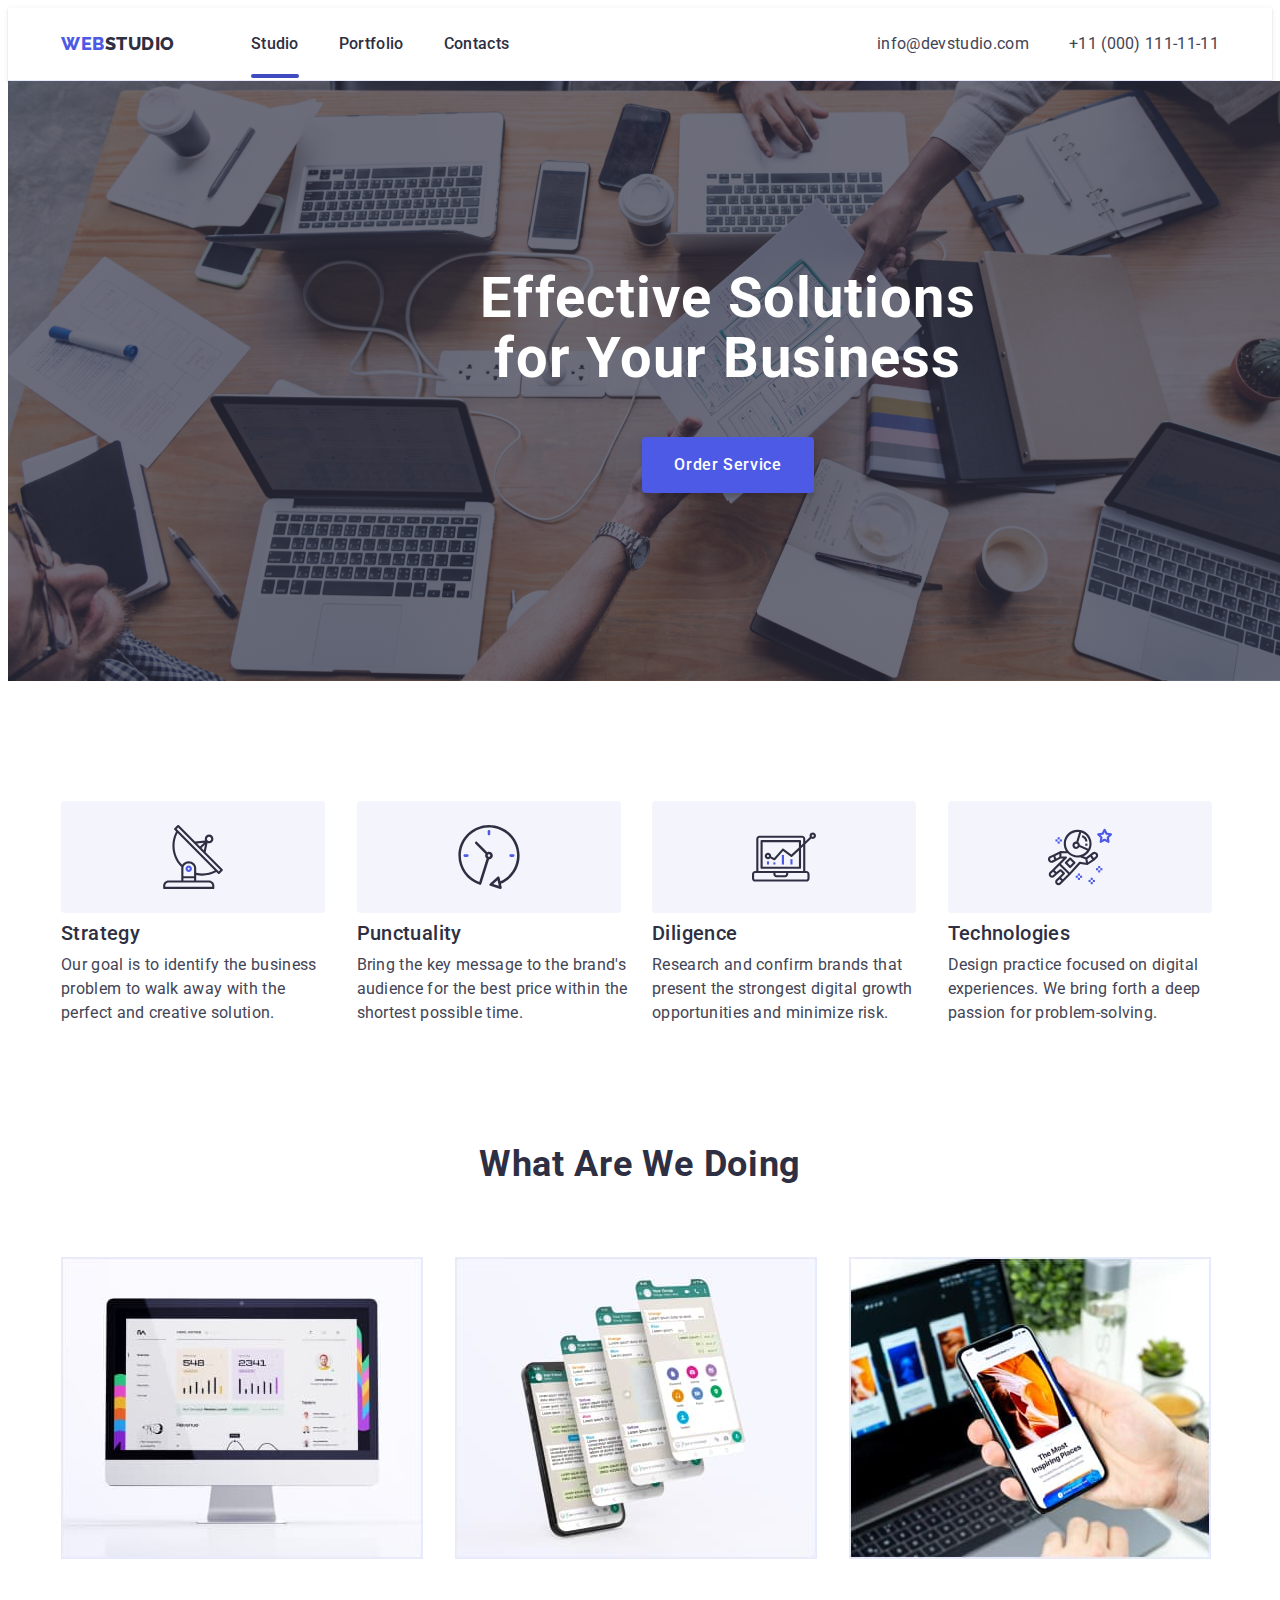
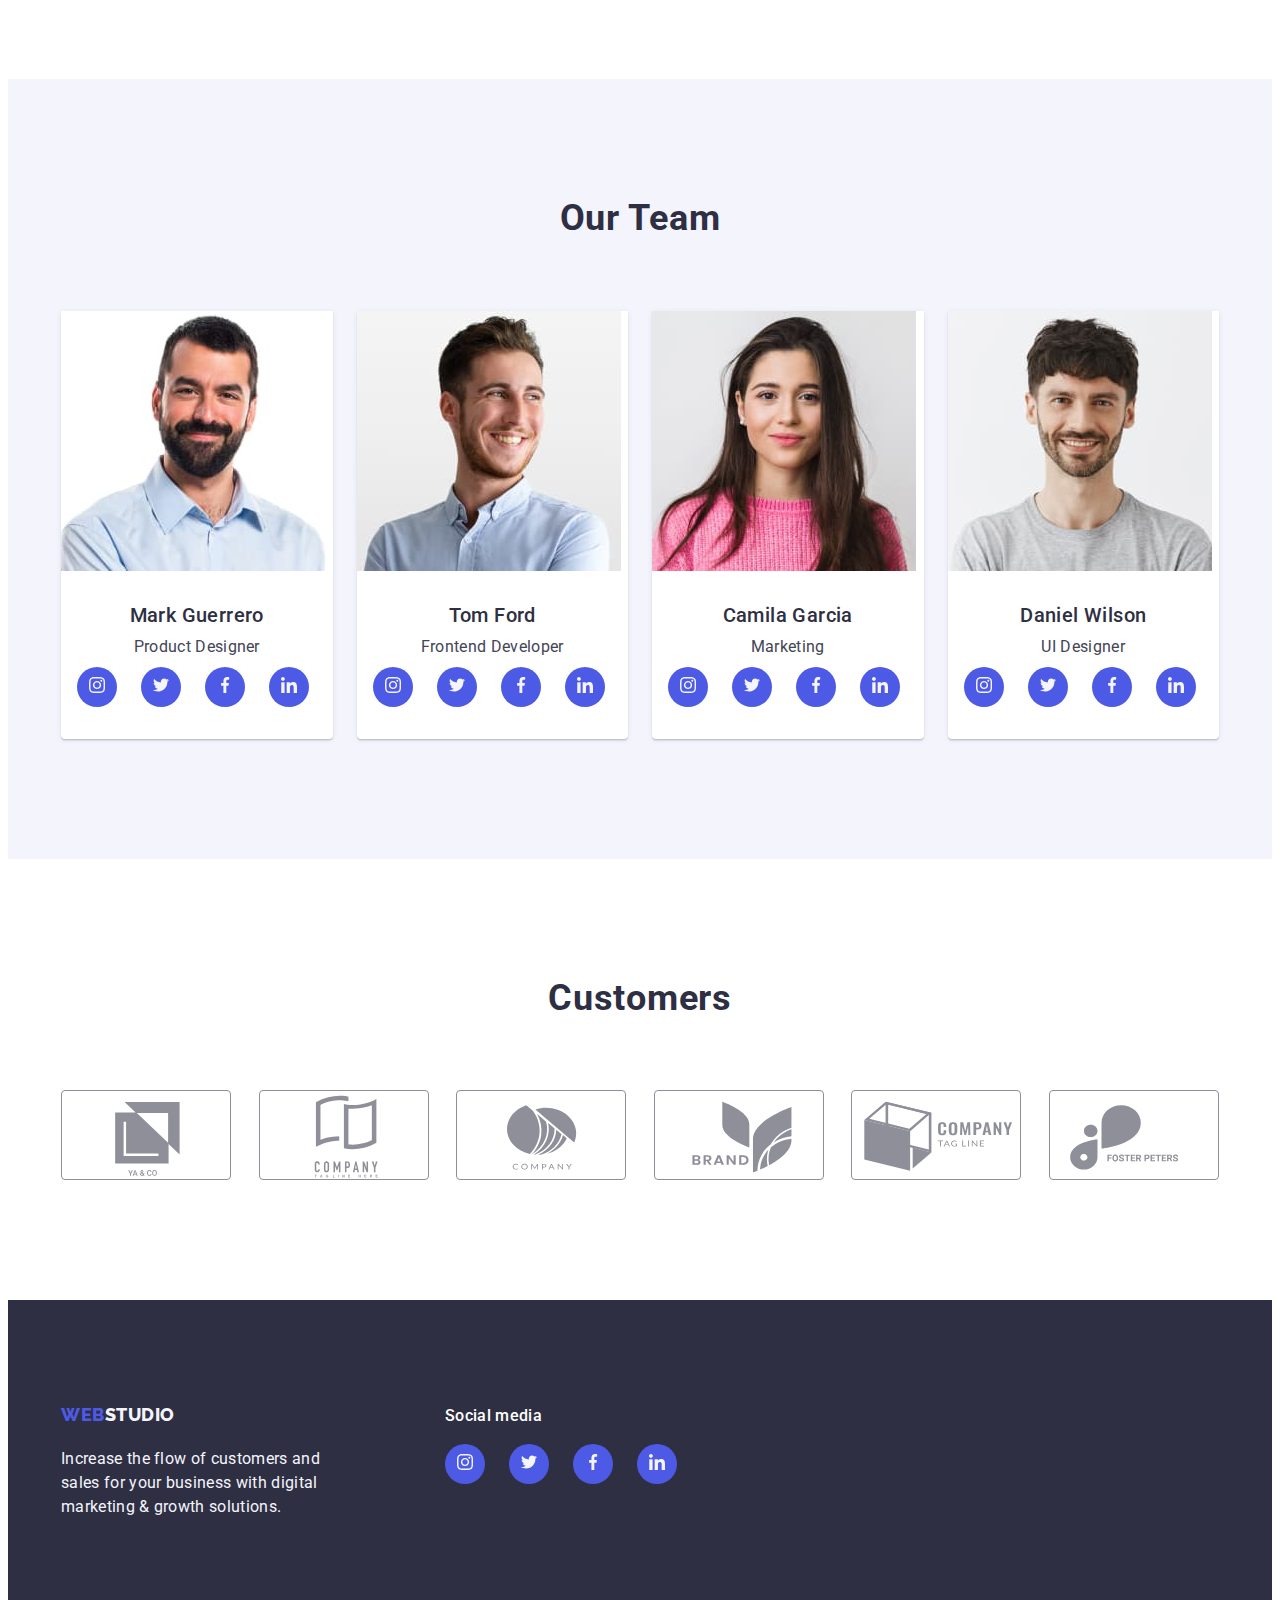
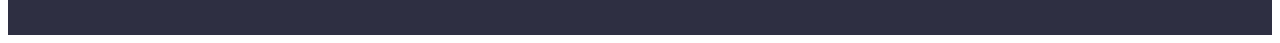
==== commit 9e21fa80: "correct error 1" ====
--- a/index.html
+++ b/index.html
@@ -190,29 +190,38 @@
               <div class="team-name">
                 <h3 class="team-list-subtitle">Mark Guerrero</h3>
                 <p class="team-list-text">Product Designer</p>
-                <div class="icon-team">
-                  <a href="#" class="icon-link">
-                    <svg class="icon-team-svg" width="16" height="16">
-                      <use href="./images/icons.svg#icon-instagram"></use>
-                    </svg>
-                  </a>
-                  
-                  <a href="#" class="icon-link">
-                    <svg class="icon-team-svg" width="16" height="16">
-                      <use href="./images/icons.svg#icon-twitter"></use>
-                    </svg>
-                  </a>
-                  <a href="#" class="icon-link">
-                    <svg class="icon-team-svg" width="16" height="16">
-                      <use href="./images/icons.svg#icon-facebook"></use>
-                    </svg>
-                  </a>
-                  <a href="#" class="icon-link">
-                    <svg class="icon-team-svg" width="16" height="16">
-                      <use href="./images/icons.svg#icon-linkedin"></use>
-                    </svg>
-                  </a>
-                  
+                <div class="icon-box">
+                  <ul class="icon-team">
+                    <li class="icon-link">
+                      <a href="#" class="link">
+                        <svg class="icon-team-svg" width="16" height="16">
+                          <use href="./images/icons.svg#icon-instagram"></use>
+                        </svg>
+                      </a>
+                    </li>
+                    <li class="icon-link">
+                      <a href="#" class="link">
+                        <svg class="icon-team-svg" width="16" height="16">
+                          <use href="./images/icons.svg#icon-twitter"></use>
+                        </svg>
+                      </a>
+                    </li>
+                    <li class="icon-link">
+                      <a href="#" class="link">
+                        <svg class="icon-team-svg" width="16" height="16">
+                          <use href="./images/icons.svg#icon-facebook"></use>
+                        </svg>
+                      </a>
+                    </li>
+                    <li class="icon-link">
+                      <a href="#" class="link">
+                        <svg class="icon-team-svg" width="16" height="16">
+                          <use href="./images/icons.svg#icon-linkedin"></use>
+                        </svg>
+                      </a>
+                    </li>
+                  </ul>
+
                 </div>
               </div>
               
@@ -229,29 +238,38 @@
               <div class="team-name">
                 <h3 class="team-list-subtitle">Tom Ford</h3>
                 <p class="team-list-text">Frontend Developer</p>
-                <div class="icon-team">
-                  <a href="#" class="icon-link">
-                    <svg class="icon-team-svg" width="16" height="16">
-                      <use href="./images/icons.svg#icon-instagram"></use>
-                    </svg>
-                  </a>
-                  
-                  <a href="#" class="icon-link">
-                    <svg class="icon-team-svg" width="16" height="16">
-                      <use href="./images/icons.svg#icon-twitter"></use>
-                    </svg>
-                  </a>
-                  <a href="#" class="icon-link">
-                    <svg class="icon-team-svg" width="16" height="16">
-                      <use href="./images/icons.svg#icon-facebook"></use>
-                    </svg>
-                  </a>
-                  <a href="#" class="icon-link">
-                    <svg class="icon-team-svg" width="16" height="16">
-                      <use href="./images/icons.svg#icon-linkedin"></use>
-                    </svg>
-                  </a>
-                  
+                <div class="icon-box">
+                  <ul class="icon-team">
+                    <li class="icon-link">
+                      <a href="#" class="link">
+                        <svg class="icon-team-svg" width="16" height="16">
+                          <use href="./images/icons.svg#icon-instagram"></use>
+                        </svg>
+                      </a>
+                    </li>
+                    <li class="icon-link">
+                      <a href="#" class="link">
+                        <svg class="icon-team-svg" width="16" height="16">
+                          <use href="./images/icons.svg#icon-twitter"></use>
+                        </svg>
+                      </a>
+                    </li>
+                    <li class="icon-link">
+                      <a href="#" class="link">
+                        <svg class="icon-team-svg" width="16" height="16">
+                          <use href="./images/icons.svg#icon-facebook"></use>
+                        </svg>
+                      </a>
+                    </li>
+                    <li class="icon-link">
+                      <a href="#" class="link">
+                        <svg class="icon-team-svg" width="16" height="16">
+                          <use href="./images/icons.svg#icon-linkedin"></use>
+                        </svg>
+                      </a>
+                    </li>
+                  </ul>
+
                 </div>
               </div>
             </li>
@@ -266,29 +284,38 @@
               <div class="team-name">
                 <h3 class="team-list-subtitle">Camila Garcia</h3>
                 <p class="team-list-text">Marketing</p>
-                <div class="icon-team">
-                  <a href="#" class="icon-link">
-                    <svg class="icon-team-svg" width="16" height="16">
-                      <use href="./images/icons.svg#icon-instagram"></use>
-                    </svg>
-                  </a>
-                  
-                  <a href="#" class="icon-link">
-                    <svg class="icon-team-svg" width="16" height="16">
-                      <use href="./images/icons.svg#icon-twitter"></use>
-                    </svg>
-                  </a>
-                  <a href="#" class="icon-link">
-                    <svg class="icon-team-svg" width="16" height="16">
-                      <use href="./images/icons.svg#icon-facebook"></use>
-                    </svg>
-                  </a>
-                  <a href="#" class="icon-link">
-                    <svg class="icon-team-svg" width="16" height="16">
-                      <use href="./images/icons.svg#icon-linkedin"></use>
-                    </svg>
-                  </a>
-                  
+                <div class="icon-box">
+                  <ul class="icon-team">
+                    <li class="icon-link">
+                      <a href="#" class="link">
+                        <svg class="icon-team-svg" width="16" height="16">
+                          <use href="./images/icons.svg#icon-instagram"></use>
+                        </svg>
+                      </a>
+                    </li>
+                    <li class="icon-link">
+                      <a href="#" class="link">
+                        <svg class="icon-team-svg" width="16" height="16">
+                          <use href="./images/icons.svg#icon-twitter"></use>
+                        </svg>
+                      </a>
+                    </li>
+                    <li class="icon-link">
+                      <a href="#" class="link">
+                        <svg class="icon-team-svg" width="16" height="16">
+                          <use href="./images/icons.svg#icon-facebook"></use>
+                        </svg>
+                      </a>
+                    </li>
+                    <li class="icon-link">
+                      <a href="#" class="link">
+                        <svg class="icon-team-svg" width="16" height="16">
+                          <use href="./images/icons.svg#icon-linkedin"></use>
+                        </svg>
+                      </a>
+                    </li>
+                  </ul>
+
                 </div>
               </div>
             </li>
@@ -304,29 +331,38 @@
               <div class="team-name">
                 <h3 class="team-list-subtitle">Daniel Wilson</h3>
                 <p class="team-list-text">UI Designer</p>
-                <div class="icon-team">
-                  <a href="#" class="icon-link">
-                    <svg class="icon-team-svg" width="16" height="16">
-                      <use href="./images/icons.svg#icon-instagram"></use>
-                    </svg>
-                  </a>
-                  
-                  <a href="#" class="icon-link">
-                    <svg class="icon-team-svg" width="16" height="16">
-                      <use href="./images/icons.svg#icon-twitter"></use>
-                    </svg>
-                  </a>
-                  <a href="#" class="icon-link">
-                    <svg class="icon-team-svg" width="16" height="16">
-                      <use href="./images/icons.svg#icon-facebook"></use>
-                    </svg>
-                  </a>
-                  <a href="#" class="icon-link">
-                    <svg class="icon-team-svg" width="16" height="16">
-                      <use href="./images/icons.svg#icon-linkedin"></use>
-                    </svg>
-                  </a>
-                  
+                <div class="icon-box">
+                  <ul class="icon-team">
+                    <li class="icon-link">
+                      <a href="#" class="link">
+                        <svg class="icon-team-svg" width="16" height="16">
+                          <use href="./images/icons.svg#icon-instagram"></use>
+                        </svg>
+                      </a>
+                    </li>
+                    <li class="icon-link">
+                      <a href="#" class="link">
+                        <svg class="icon-team-svg" width="16" height="16">
+                          <use href="./images/icons.svg#icon-twitter"></use>
+                        </svg>
+                      </a>
+                    </li>
+                    <li class="icon-link">
+                      <a href="#" class="link">
+                        <svg class="icon-team-svg" width="16" height="16">
+                          <use href="./images/icons.svg#icon-facebook"></use>
+                        </svg>
+                      </a>
+                    </li>
+                    <li class="icon-link">
+                      <a href="#" class="link">
+                        <svg class="icon-team-svg" width="16" height="16">
+                          <use href="./images/icons.svg#icon-linkedin"></use>
+                        </svg>
+                      </a>
+                    </li>
+                  </ul>
+
                 </div>
               </div>
             </li>
@@ -335,26 +371,28 @@
       </section>
       <section class="section-customers">
         <h4 class="name-customers">Customers</h4>
-        <div class="container customers">
-
-  <svg class="icon-customers" width="104" height="56">
-    <use href="./images/icons.svg#icon-logo"></use>
-  </svg>
-  <svg class="icon-customers" width="104" height="56">
-    <use href="./images/icons.svg#icon-logo1"></use>
-  </svg>
-  <svg class="icon-customers" width="104" height="56">
-    <use href="./images/icons.svg#icon-logo2"></use>
-  </svg>
-  <svg class="icon-customers" width="104" height="56">
-    <use href="./images/icons.svg#icon-logo3"></use>
-  </svg>
-  <svg class="icon-customers" width="104" height="56">
-    <use href="./images/icons.svg#icon-logo4"></use>
-  </svg>
-  <svg class="icon-customers" width="104" height="56">
-    <use href="./images/icons.svg#icon-logo5"></use>
-  </svg>
+        <div class="container ">
+
+  <div class="customers">
+    <svg class="icon-customers" width="104" height="56">
+      <use href="./images/icons.svg#icon-logo"></use>
+    </svg>
+    <svg class="icon-customers" width="104" height="56">
+      <use href="./images/icons.svg#icon-logo1"></use>
+    </svg>
+    <svg class="icon-customers" width="104" height="56">
+      <use href="./images/icons.svg#icon-logo2"></use>
+    </svg>
+    <svg class="icon-customers" width="104" height="56">
+      <use href="./images/icons.svg#icon-logo3"></use>
+    </svg>
+    <svg class="icon-customers" width="104" height="56">
+      <use href="./images/icons.svg#icon-logo4"></use>
+    </svg>
+    <svg class="icon-customers" width="104" height="56">
+      <use href="./images/icons.svg#icon-logo5"></use>
+    </svg>
+  </div>
         </div>
       </section>
     </main>
@@ -373,30 +411,40 @@
               </div>
         
         <div class="footer-box"> 
-          <h4 class="footer-name-icons">Social media</h4>
-            <div class="footer-icons">   
-                <a href="#" class="icon-link-footer">
-                <svg class="icon-team-svg" width="24" height="24">
-                  <use href="./images/icons.svg#icon-instagram"></use>
-                </svg>
-              </a>
-
-              <a href="#" class="icon-link-footer">
-                <svg class="icon-team-svg" width="24" height="24">
-                  <use href="./images/icons.svg#icon-twitter"></use>
-                </svg>
-              </a>
-              <a href="#" class="icon-link-footer">
-                <svg class="icon-team-svg" width="24" height="24">
-                  <use href="./images/icons.svg#icon-facebook"></use>
-                </svg>
-              </a>
-               <a href="#" class="icon-link-footer">
-                  <svg class="icon-team-svg" width="24" height="24">
-                    <use href="./images/icons.svg#icon-linkedin"></use>
-                  </svg>
-               </a>        
-            </div>
+          <p class="footer-name-icons">Social media</p>
+            <div class="icon-box">
+                  <ul class="icon-team icon-footer">
+                    <li class="icon-link-footer">
+                      <a href="#" class="link">
+                        <svg class="icon-team-svg" width="16" height="16">
+                          <use href="./images/icons.svg#icon-instagram"></use>
+                        </svg>
+                      </a>
+                    </li>
+                    <li class="icon-link-footer">
+                      <a href="#" class="link">
+                        <svg class="icon-team-svg" width="16" height="16">
+                          <use href="./images/icons.svg#icon-twitter"></use>
+                        </svg>
+                      </a>
+                    </li>
+                    <li class="icon-link-footer">
+                      <a href="#" class="link">
+                        <svg class="icon-team-svg" width="16" height="16">
+                          <use href="./images/icons.svg#icon-facebook"></use>
+                        </svg>
+                      </a>
+                    </li>
+                    <li class="icon-link-footer">
+                      <a href="#" class="link">
+                        <svg class="icon-team-svg" width="16" height="16">
+                          <use href="./images/icons.svg#icon-linkedin"></use>
+                        </svg>
+                      </a>
+                    </li>
+                  </ul>
+
+                </div>
       </div>
           
             
@@ -404,7 +452,7 @@
           </div>
     </footer>
     <!-- Modal -->
-<div class="backdrop" data-modal>
+<div class="backdrop is-hidden" data-modal>
   <div class="modal">
     <button class="modal-btn" type="button" data-modal-close>
       <svg class="modal-btn-icon" width="8" height="8">
--- a/css/styles.css
+++ b/css/styles.css
@@ -63,6 +63,9 @@
 .header {
   background: var(--white);
   border-bottom: 1px solid var(--cornflower, #e7e9fc);
+  box-shadow: 0px 1px 6px 0px rgba(46, 47, 66, 0.08), 0px 1px 1px 0px rgba(46, 47, 66, 0.16), 0px 2px 1px 0px rgba(46, 47, 66, 0.08);
+
+
 }
 .header-container {
   display: flex;
@@ -104,7 +107,7 @@
   font-size: 16px;
   line-height: 1.5;
   letter-spacing: 0.02em;
-  color: var(--navyblue, #2e2f42);
+  color: var(--navyblue);
   transition: color 250ms cubic-bezier(0.4, 0, 0.2, 1);
 }
 
@@ -115,13 +118,13 @@
 .position-line::after {
   display: block;
   position: absolute;
-  bottom: -4px;
+  bottom: -1px;
   left: 0;
   content: "";
   width: 100%;
-  height: 5px;
+  height: 4px;
   background-color: var(--ocean);
-  border-radius: 5px;
+  border-radius: 2px;
   
 }
 
@@ -146,10 +149,11 @@
 
 /* Hero */
 .section-hero {
-  min-width: 1158px;
+  min-width: 1440px;
   background: var(--navyblue);
   padding-top: 188px;
   padding-bottom: 188px;
+  background-position: center;
   background-image: linear-gradient(rgba(46, 47, 66, 0.70),rgba(46, 47, 66, 0.70)), url(../images/people-office.jpg);
   background-repeat: no-repeat;
   background-size: cover;
@@ -186,9 +190,8 @@
   margin: 0 auto;
   display: block;
   padding: 16px 32px;
-  transition: color 250ms cubic-bezier(0.4, 0, 0.2, 1), background-color 250ms cubic-bezier(0.4, 0, 0.2, 1);
-}
-
+  transition: background-color 250ms cubic-bezier(0.4, 0, 0.2, 1); 
+}
 .hero-btn:hover,
 .hero-btn:focus {
   color: var(--white);
@@ -228,10 +231,10 @@
   justify-content: center;
   align-items: center;
   border-radius: 4px;
-background: var(--cloud, #F4F4FD);
-width: 264px;
-height: 112px;
-margin-bottom: 8px;
+  background: var(--cloud, #F4F4FD);
+  width: 264px;
+  height: 112px;
+  margin-bottom: 8px;
 
 }
 /*  Advantages */
@@ -260,7 +263,7 @@
 }
 /* Our Team */
 .section-team {
-  padding: 120px 0;
+  padding-bottom: 120px;
   background: var(--cloud);
 }
 
@@ -314,6 +317,7 @@
 
   display: flex;
   gap: 24px;
+  
   margin-left: 16px;
 }
 .icon-link{
@@ -324,8 +328,11 @@
   border-radius: 50%;
   width: 40px;
   height: 40px;
+
+  transition: background-color 250ms cubic-bezier(0.4, 0, 0.2, 1);
+}
+.icon-team-svg {
   fill: var(--cloud);
-  transition: background-color 250ms cubic-bezier(0.4, 0, 0.2, 1);
 }
 .icon-link:hover,
 .icon-link:focus {
@@ -336,17 +343,17 @@
 
 
 .section-customers {
+  padding-top: 120px;
   padding-bottom: 120px;
 }
 .name-customers {
-  padding-top: 120px;
   padding-bottom: 72px;
   color: var(--navyblue);
-text-align: center;
-font-size: 36px;
-line-height: 1.1;
-letter-spacing: 0.02em;
-text-transform: capitalize;
+  text-align: center;
+  font-size: 36px;
+  line-height: 1.1;
+  letter-spacing: 0.02em;
+  text-transform: capitalize;
 }
 .customers {
   display: flex;
@@ -427,6 +434,10 @@
 .project-list-item {
   width: calc((100% - 24px * 2) / 3);
   margin: 0 auto;
+  transition: box-shadow 250ms cubic-bezier(0.4, 0, 0.2, 1);}
+.project-list-item:focus {
+  transform: translateY(0%);
+
 }
 .project-text {
   border: 1px solid var(--cornflower, #e7e9fc);
@@ -455,11 +466,14 @@
 }
 /* overlay */
 .project-box {
+  display: block;
   position: relative;
   overflow: hidden;
 
 }
 .overlay {
+  line-height: 1.5;
+  letter-spacing: 0.02em;
   position: absolute;
   top: 0;
   left: 0;
@@ -467,8 +481,7 @@
   background-color: var(--iris);
   width: 100%;
   height: 100%;
-  padding-top: 40px;
-  padding-left: 32px;
+  padding: 40px 32px;
   transform: translateY(100%);
   transition: transform 250ms cubic-bezier(0.4, 0, 0.2, 1);
   margin: 0 auto;
@@ -479,10 +492,16 @@
   transform: translateY(0);
 }
 .overlay-text {
-line-height: 1.5; 
-letter-spacing: 0.02em;
-width: 296px;
-}
+  line-height: 1.5; 
+  letter-spacing: 0.02em;
+  width: 296px;
+}
+.project-box:hover,
+.project-box:focus {
+  box-shadow: 0px 2px 1px 0px rgba(46, 47, 66, 0.08), 0px 1px 1px 0px rgba(46, 47, 66, 0.16), 0px 1px 6px 0px rgba(46, 47, 66, 0.08);
+
+}
+
 
 
 
@@ -524,10 +543,15 @@
   flex-direction: column;
   padding: 0;
   column-gap: 8px;
+  margin-right: 120px;
 }
 .footer-container {
   display: flex;
-  
+  align-items: baseline;
+  
+}
+.icon-footer {
+  margin: 0 auto;
 }
 .icon-link-footer {
   display: flex;
@@ -545,14 +569,13 @@
 .icon-link-footer:focus {
   background-color: #31D0AA;
 }
-.footer-box {
-  margin-left: 120px;
-}
+
 .footer-name-icons {
   color: var(--white);
   font-weight: 500;
   line-height: 1.5;
   letter-spacing: 0.02em;
+  margin: 0 auto;
   margin-bottom: 16px;
 }
 .footer-icons {
@@ -561,7 +584,7 @@
   
 }
 /* modal */
-.backdrop.is-hidden {
+.is-hidden {
   visibility: hidden;
   opacity: 0;
   pointer-events: none;
@@ -573,8 +596,7 @@
   left: 0;
   width: 100%;
   height: 100%;
-  background-color: rgba(17,17,17, 0.5);
-  backdrop-filter: blur(1px);
+  transition: opacity 250ms cubic-bezier(0.4, 0, 0.2, 1), visibility 250ms cubic-bezier(0.4, 0, 0.2, 1);
 }
 .modal {
   position: absolute;
@@ -582,27 +604,43 @@
   left: 50%;
   transform: translateX(-50%) translateY(-50%);
   width: 408px;
-  height: 584px;
+  min-height: 584px;
   border-radius: 4px;
   background: var(--dairy, #FCFCFC);
   box-shadow: 0px 2px 1px 0px rgba(0, 0, 0, 0.20), 0px 1px 3px 0px rgba(0, 0, 0, 0.12), 0px 1px 1px 0px rgba(0, 0, 0, 0.14);
+  transition: transform 250ms cubic-bezier(0.4, 0, 0.2, 1);
 
 }
  .modal-btn {
+  display: flex;
+  justify-content: center;
+  align-items: center;
+  padding: 0;
   position: absolute;
   top: 24px;
   right: 24px;
   width: 24px;
   height: 24px;
   background-color: var(--cornflower);
-  border: rgba(0, 0, 0, 0.10) solid 2px;
-  border-radius: 50px;
+  border: 1px solid rgba(0, 0, 0, 0.1);
+  border-radius: 50%;
   cursor: pointer;
-
+  transition: background-color 250ms cubic-bezier(0.4, 0, 0.2, 1), border 250ms cubic-bezier(0.4, 0, 0.2, 1); 
+
+}
+.modal-btn:hover {
+  background-color: var(--ocean);
+  background-color: var(--ocean);
+  border: none;
 }
 .modal-btn-icon {
   display: flex;
   justify-content: center;
   align-items: center;
   fill: black;
-} +  transition: fill 250ms cubic-bezier(0.4, 0, 0.2, 1);
+} 
+.modal-btn-icon:hover,
+.modal-btn-icon:focus {
+  fill: #ffffff;
+}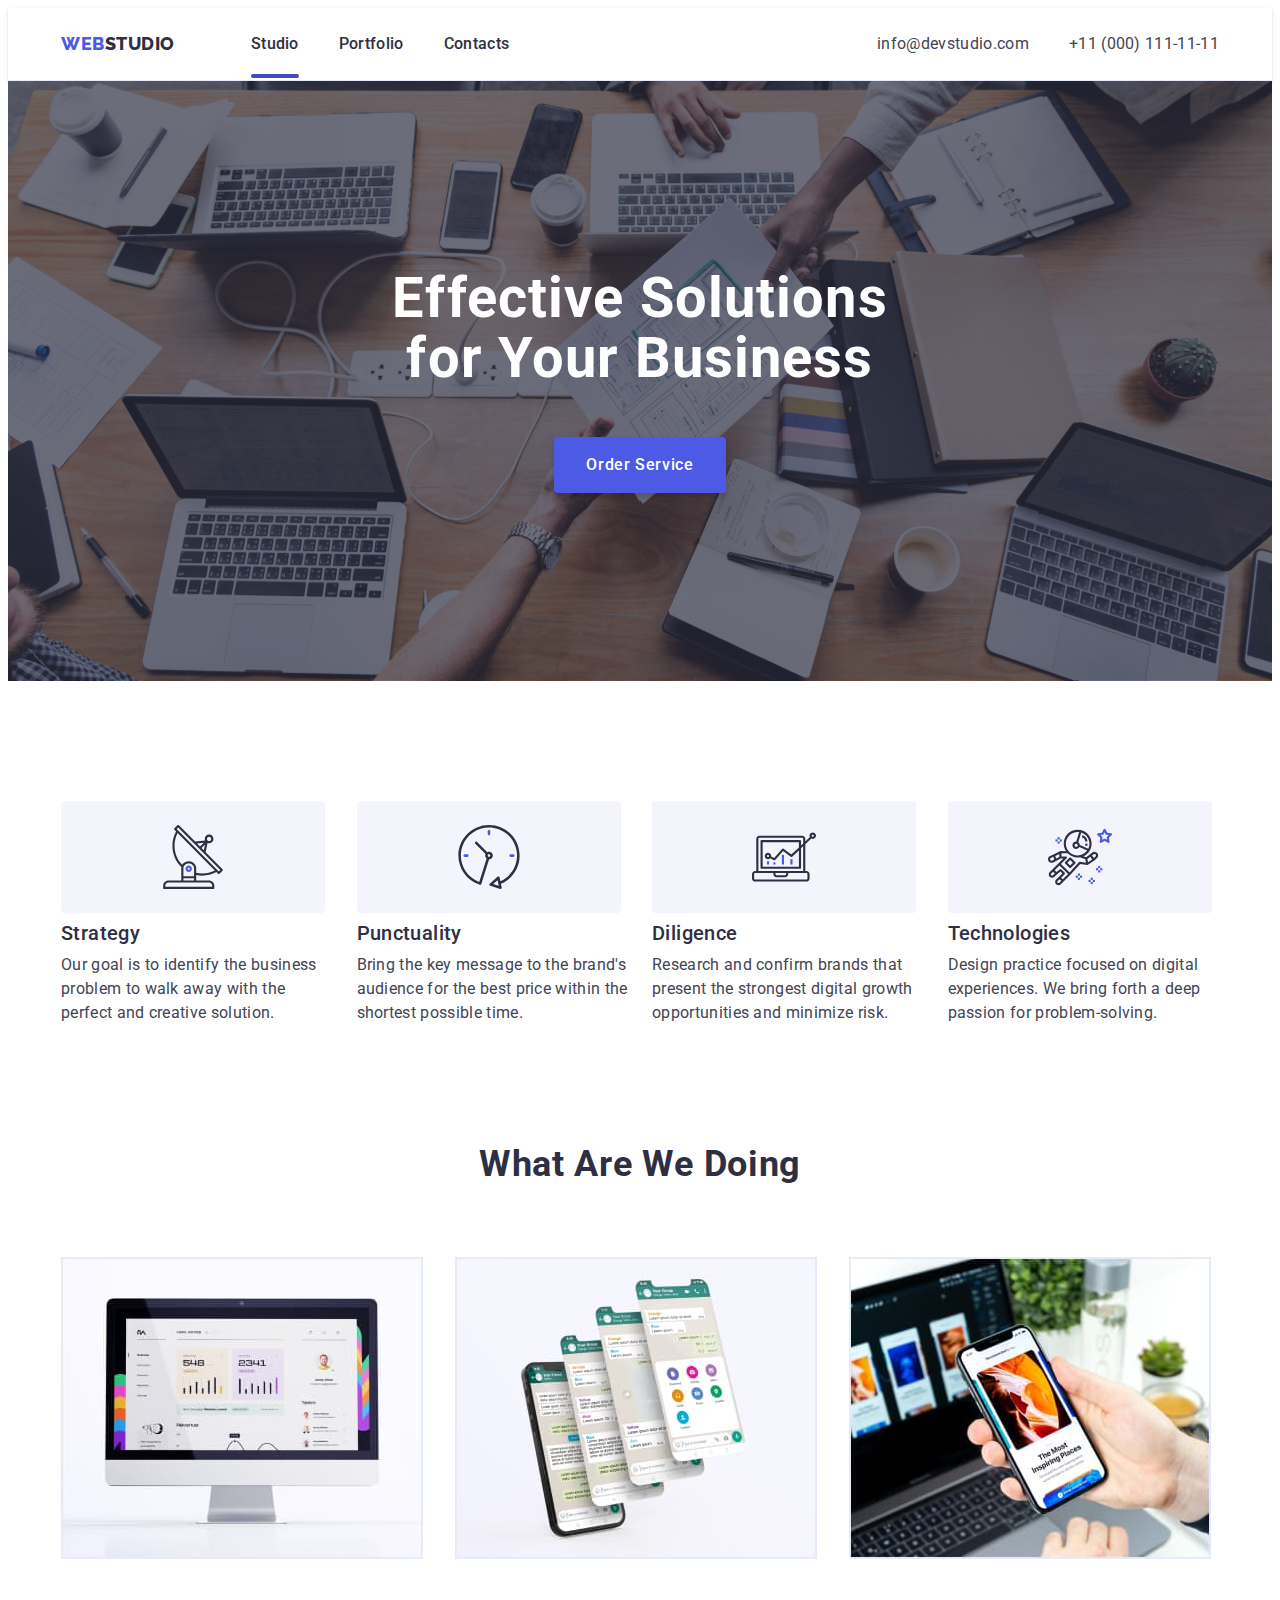
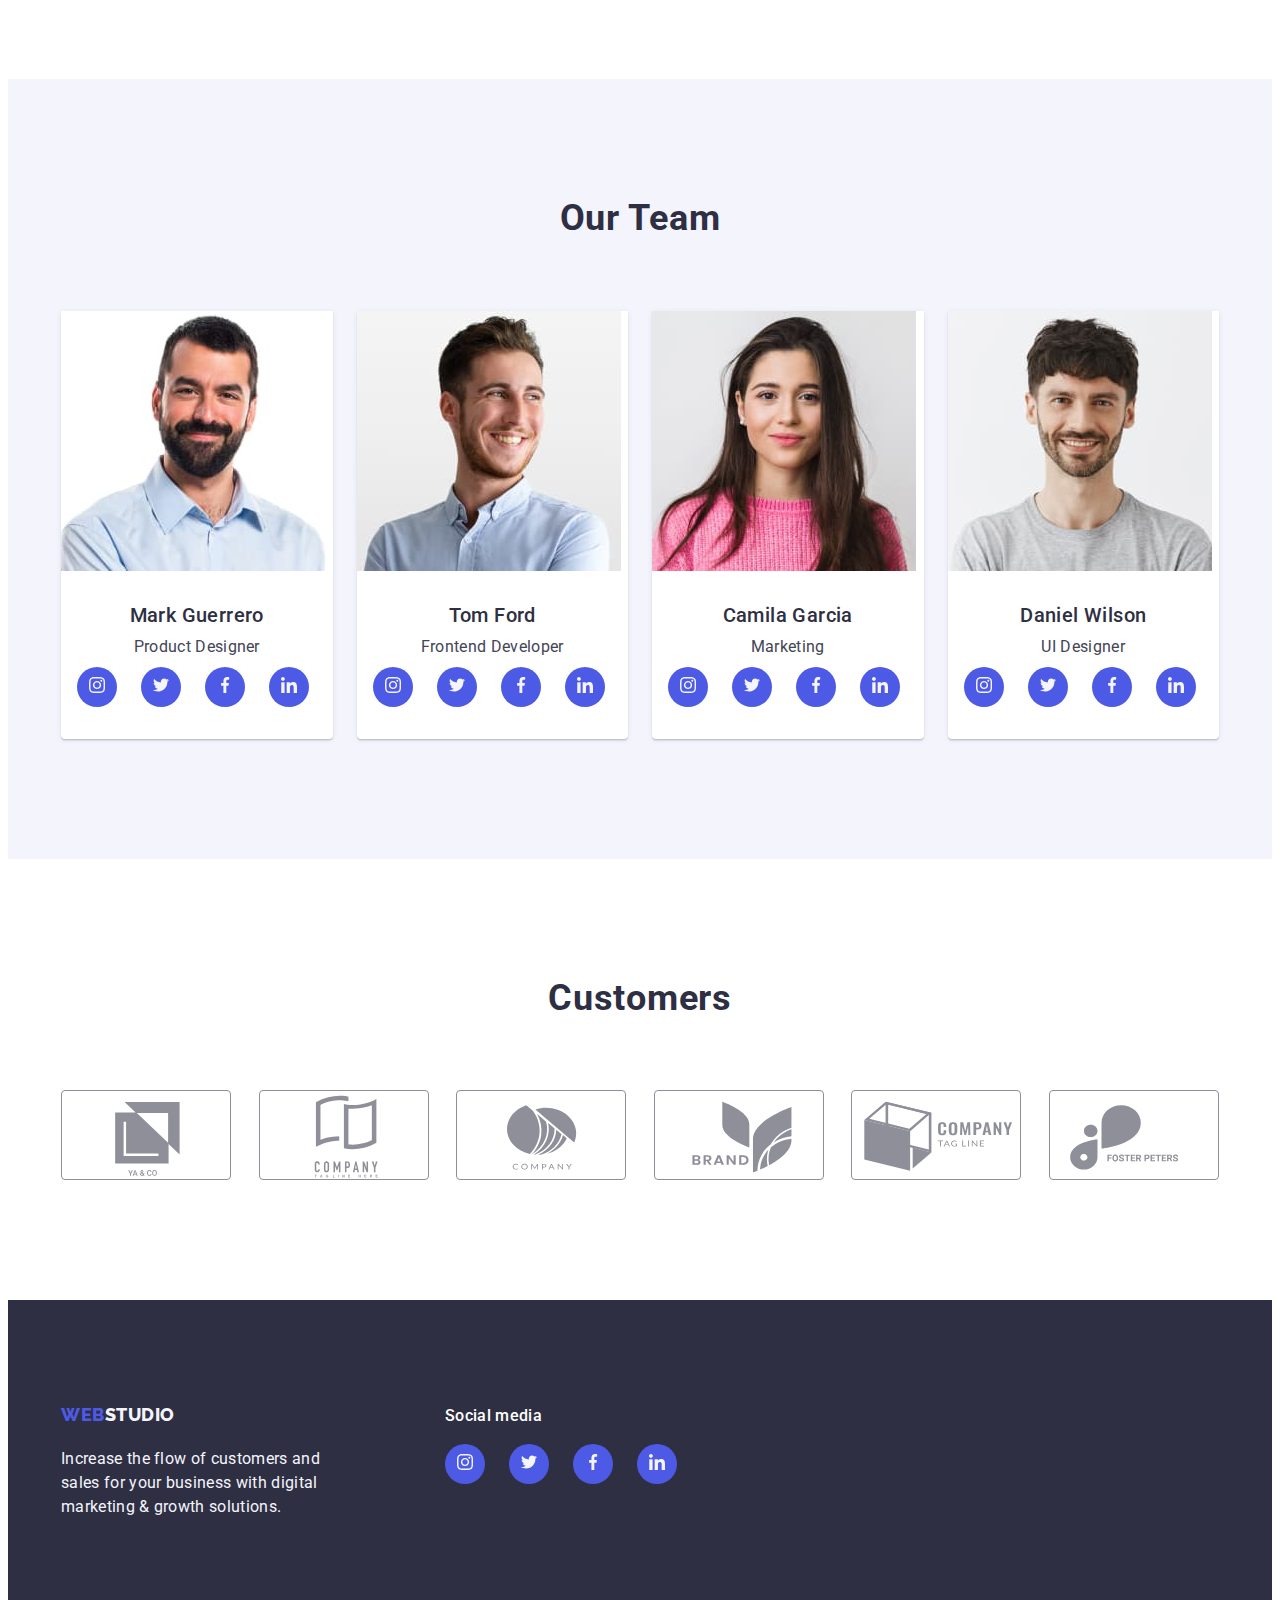
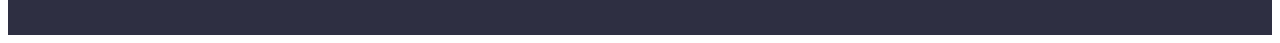
==== commit c9b07d9f: "correct error 2" ====
--- a/index.html
+++ b/index.html
@@ -190,7 +190,7 @@
               <div class="team-name">
                 <h3 class="team-list-subtitle">Mark Guerrero</h3>
                 <p class="team-list-text">Product Designer</p>
-                <div class="icon-box">
+                
                   <ul class="icon-team">
                     <li class="icon-link">
                       <a href="#" class="link">
@@ -222,7 +222,6 @@
                     </li>
                   </ul>
 
-                </div>
               </div>
               
             </li>
@@ -238,7 +237,6 @@
               <div class="team-name">
                 <h3 class="team-list-subtitle">Tom Ford</h3>
                 <p class="team-list-text">Frontend Developer</p>
-                <div class="icon-box">
                   <ul class="icon-team">
                     <li class="icon-link">
                       <a href="#" class="link">
@@ -270,7 +268,6 @@
                     </li>
                   </ul>
 
-                </div>
               </div>
             </li>
             <li class="team-list-item">
@@ -284,7 +281,6 @@
               <div class="team-name">
                 <h3 class="team-list-subtitle">Camila Garcia</h3>
                 <p class="team-list-text">Marketing</p>
-                <div class="icon-box">
                   <ul class="icon-team">
                     <li class="icon-link">
                       <a href="#" class="link">
@@ -316,7 +312,6 @@
                     </li>
                   </ul>
 
-                </div>
               </div>
             </li>
             <li class="team-list-item">
@@ -331,7 +326,6 @@
               <div class="team-name">
                 <h3 class="team-list-subtitle">Daniel Wilson</h3>
                 <p class="team-list-text">UI Designer</p>
-                <div class="icon-box">
                   <ul class="icon-team">
                     <li class="icon-link">
                       <a href="#" class="link">
@@ -363,36 +357,36 @@
                     </li>
                   </ul>
 
-                </div>
               </div>
             </li>
           </ul>
         </div>
       </section>
       <section class="section-customers">
-        <h4 class="name-customers">Customers</h4>
         <div class="container ">
-
-  <div class="customers">
-    <svg class="icon-customers" width="104" height="56">
-      <use href="./images/icons.svg#icon-logo"></use>
-    </svg>
-    <svg class="icon-customers" width="104" height="56">
-      <use href="./images/icons.svg#icon-logo1"></use>
-    </svg>
-    <svg class="icon-customers" width="104" height="56">
-      <use href="./images/icons.svg#icon-logo2"></use>
-    </svg>
-    <svg class="icon-customers" width="104" height="56">
-      <use href="./images/icons.svg#icon-logo3"></use>
-    </svg>
-    <svg class="icon-customers" width="104" height="56">
-      <use href="./images/icons.svg#icon-logo4"></use>
-    </svg>
-    <svg class="icon-customers" width="104" height="56">
-      <use href="./images/icons.svg#icon-logo5"></use>
-    </svg>
-  </div>
+            <h4 class="name-customers">Customers</h4>
+        
+
+            <div class="customers">
+              <svg class="icon-customers" width="104" height="56">
+                <use href="./images/icons.svg#icon-logo"></use>
+              </svg>
+              <svg class="icon-customers" width="104" height="56">
+                <use href="./images/icons.svg#icon-logo1"></use>
+              </svg>
+              <svg class="icon-customers" width="104" height="56">
+                <use href="./images/icons.svg#icon-logo2"></use>
+              </svg>
+              <svg class="icon-customers" width="104" height="56">
+                <use href="./images/icons.svg#icon-logo3"></use>
+              </svg>
+              <svg class="icon-customers" width="104" height="56">
+                <use href="./images/icons.svg#icon-logo4"></use>
+              </svg>
+              <svg class="icon-customers" width="104" height="56">
+                <use href="./images/icons.svg#icon-logo5"></use>
+              </svg>
+            </div>
         </div>
       </section>
     </main>
@@ -409,10 +403,10 @@
                   digital marketing & growth solutions.
                 </p>       
               </div>
+              
         
-        <div class="footer-box"> 
-          <p class="footer-name-icons">Social media</p>
             <div class="icon-box">
+                 <p class="footer-name-icons">Social media</p>
                   <ul class="icon-team icon-footer">
                     <li class="icon-link-footer">
                       <a href="#" class="link">
@@ -445,7 +439,7 @@
                   </ul>
 
                 </div>
-      </div>
+      
           
             
 
--- a/css/styles.css
+++ b/css/styles.css
@@ -112,7 +112,8 @@
 }
 
 .list-position:hover,
-.list-position:focus {
+.list-position:focus 
+{
   color: var(--ocean);
 }
 .position-line::after {
@@ -149,7 +150,7 @@
 
 /* Hero */
 .section-hero {
-  min-width: 1440px;
+  max-width: 1440px;
   background: var(--navyblue);
   padding-top: 188px;
   padding-bottom: 188px;
@@ -397,6 +398,12 @@
   margin: 0 auto;
   padding-top: 96px;
   padding-bottom: 120px;
+}
+.btn-list-item {
+transition:color 250ms cubic-bezier(0.4, 0, 0.2, 1),
+  background-color 250ms cubic-bezier(0.4, 0, 0.2, 1),
+  border-color 250ms cubic-bezier(0.4, 0, 0.2, 1),
+  box-shadow 250ms cubic-bezier(0.4, 0, 0.2, 1);
 }
 .button-name {
   color: var(--iris);
@@ -432,13 +439,17 @@
   
 }
 .project-list-item {
+  display: block;
   width: calc((100% - 24px * 2) / 3);
   margin: 0 auto;
-  transition: box-shadow 250ms cubic-bezier(0.4, 0, 0.2, 1);}
-.project-list-item:focus {
+  }
+.project-list-img {
+  transition: box-shadow 250ms cubic-bezier(0.4, 0, 0.2, 1);
+}
+.project-list-img:focus {
   transform: translateY(0%);
-
-}
+}
+
 .project-text {
   border: 1px solid var(--cornflower, #e7e9fc);
   border-top: none;
@@ -496,8 +507,8 @@
   letter-spacing: 0.02em;
   width: 296px;
 }
-.project-box:hover,
-.project-box:focus {
+.pproject-list-item:hover,
+.project-list-item:focus {
   box-shadow: 0px 2px 1px 0px rgba(46, 47, 66, 0.08), 0px 1px 1px 0px rgba(46, 47, 66, 0.16), 0px 1px 6px 0px rgba(46, 47, 66, 0.08);
 
 }
@@ -510,7 +521,8 @@
 
 .footer {
   background-color: var(--navyblue);
-  padding: 100px 0;}
+  padding: 100px 0;
+}
 
 .logo {
   color: var(--iris);
@@ -563,7 +575,6 @@
   height: 40px;
   fill: var(--cloud);
   transition: background-color 250ms cubic-bezier(0.4, 0, 0.2, 1);
-
 }
 .icon-link-footer:hover,
 .icon-link-footer:focus {
@@ -578,11 +589,7 @@
   margin: 0 auto;
   margin-bottom: 16px;
 }
-.footer-icons {
-  display: flex;
-  gap: 16px;
-  
-}
+
 /* modal */
 .is-hidden {
   visibility: hidden;
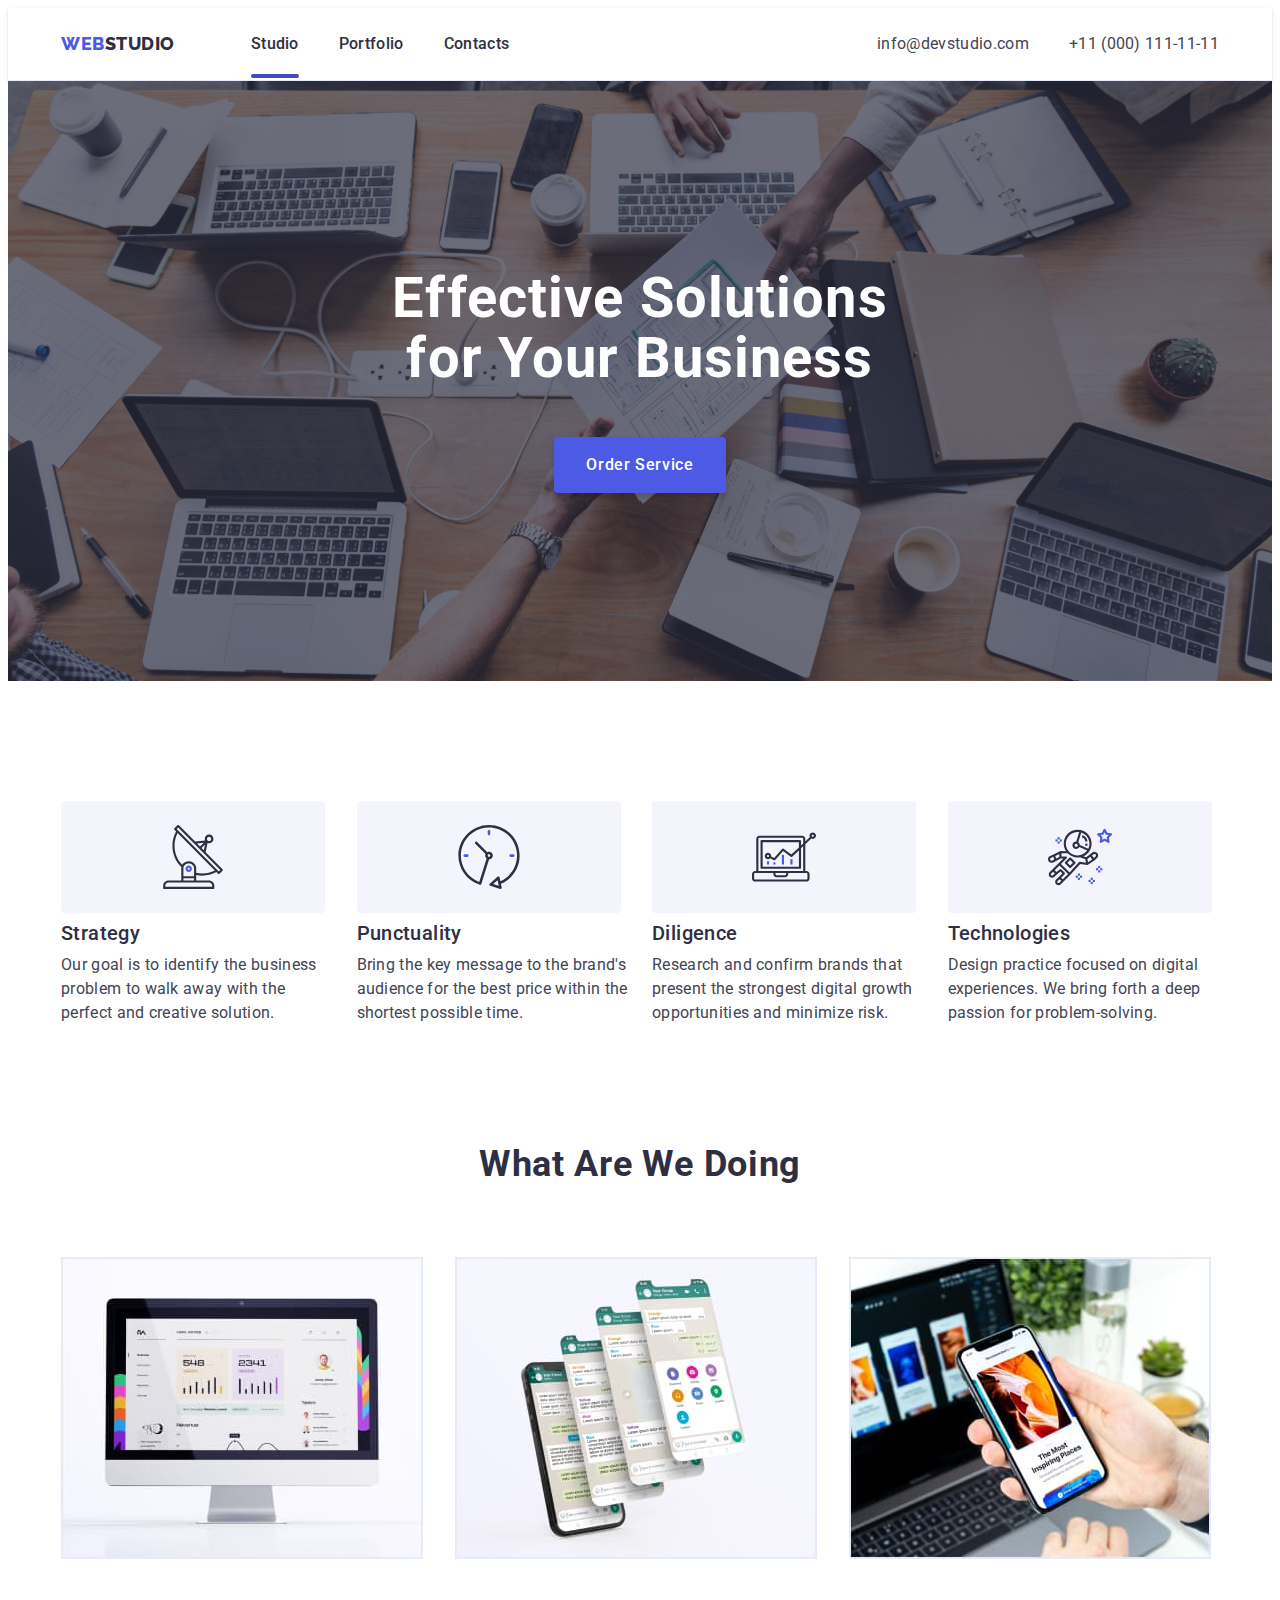
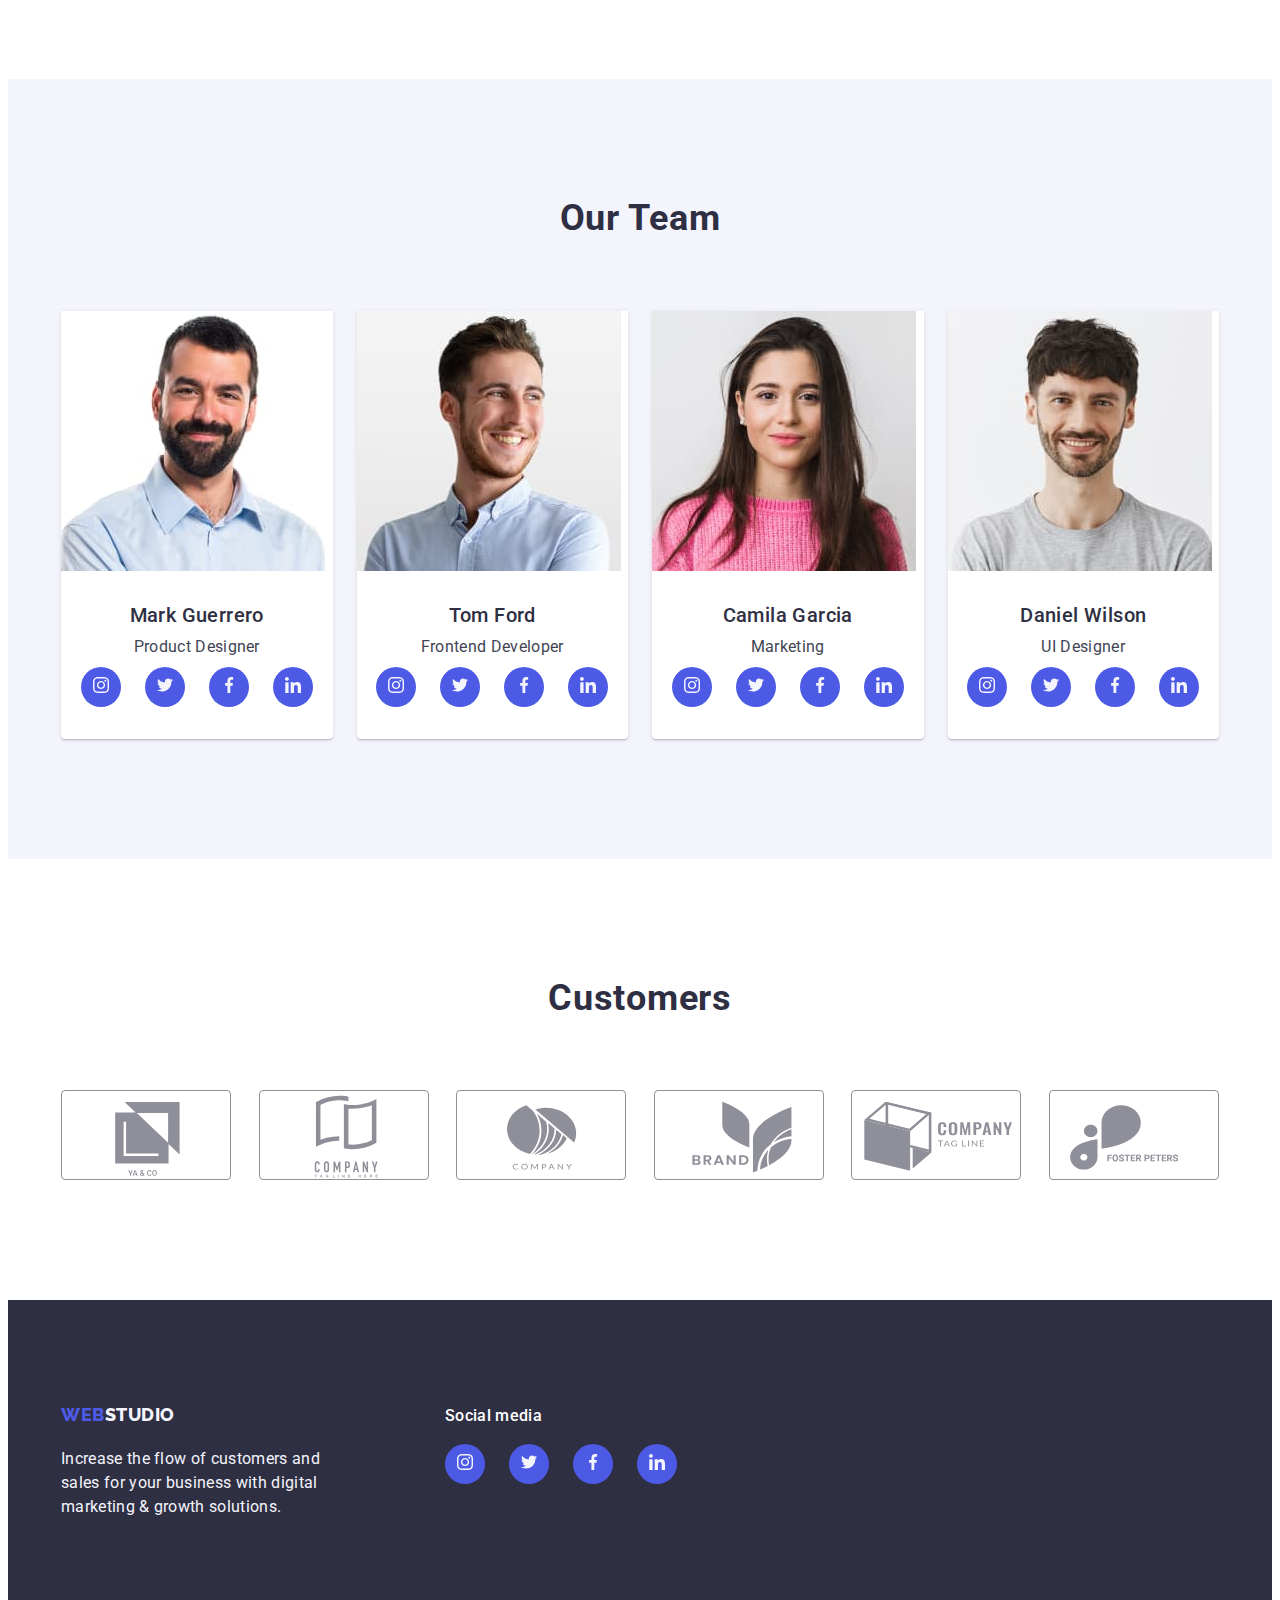
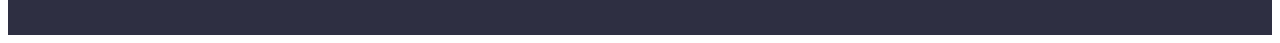
==== commit e010fe28: "correct error 4" ====
--- a/index.html
+++ b/index.html
@@ -364,7 +364,7 @@
       </section>
       <section class="section-customers">
         <div class="container ">
-            <h4 class="name-customers">Customers</h4>
+            <h2 class="name-customers">Customers</h2>
         
 
             <div class="customers">
--- a/css/styles.css
+++ b/css/styles.css
@@ -318,8 +318,9 @@
 
   display: flex;
   gap: 24px;
-  
-  margin-left: 16px;
+  width: 100%;
+  height: 100%;
+  justify-content: center;
 }
 .icon-link{
   display: flex;
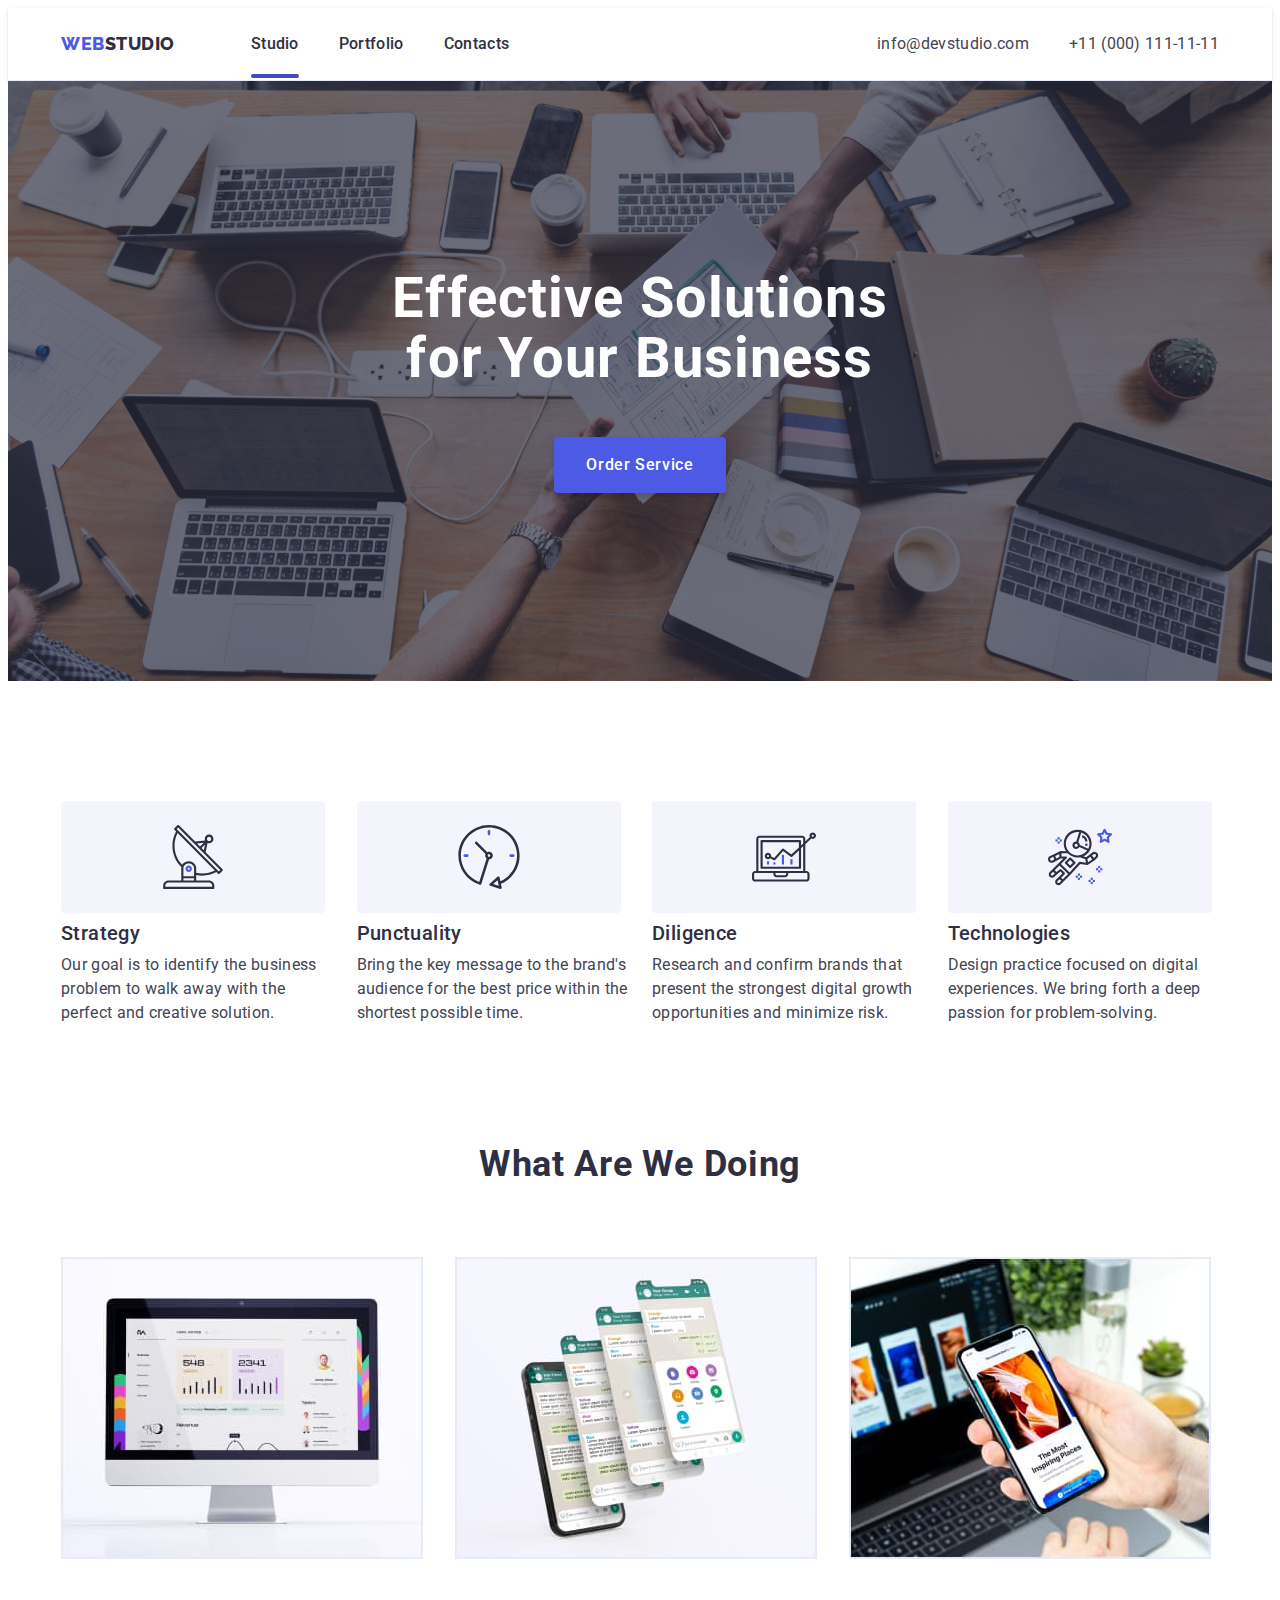
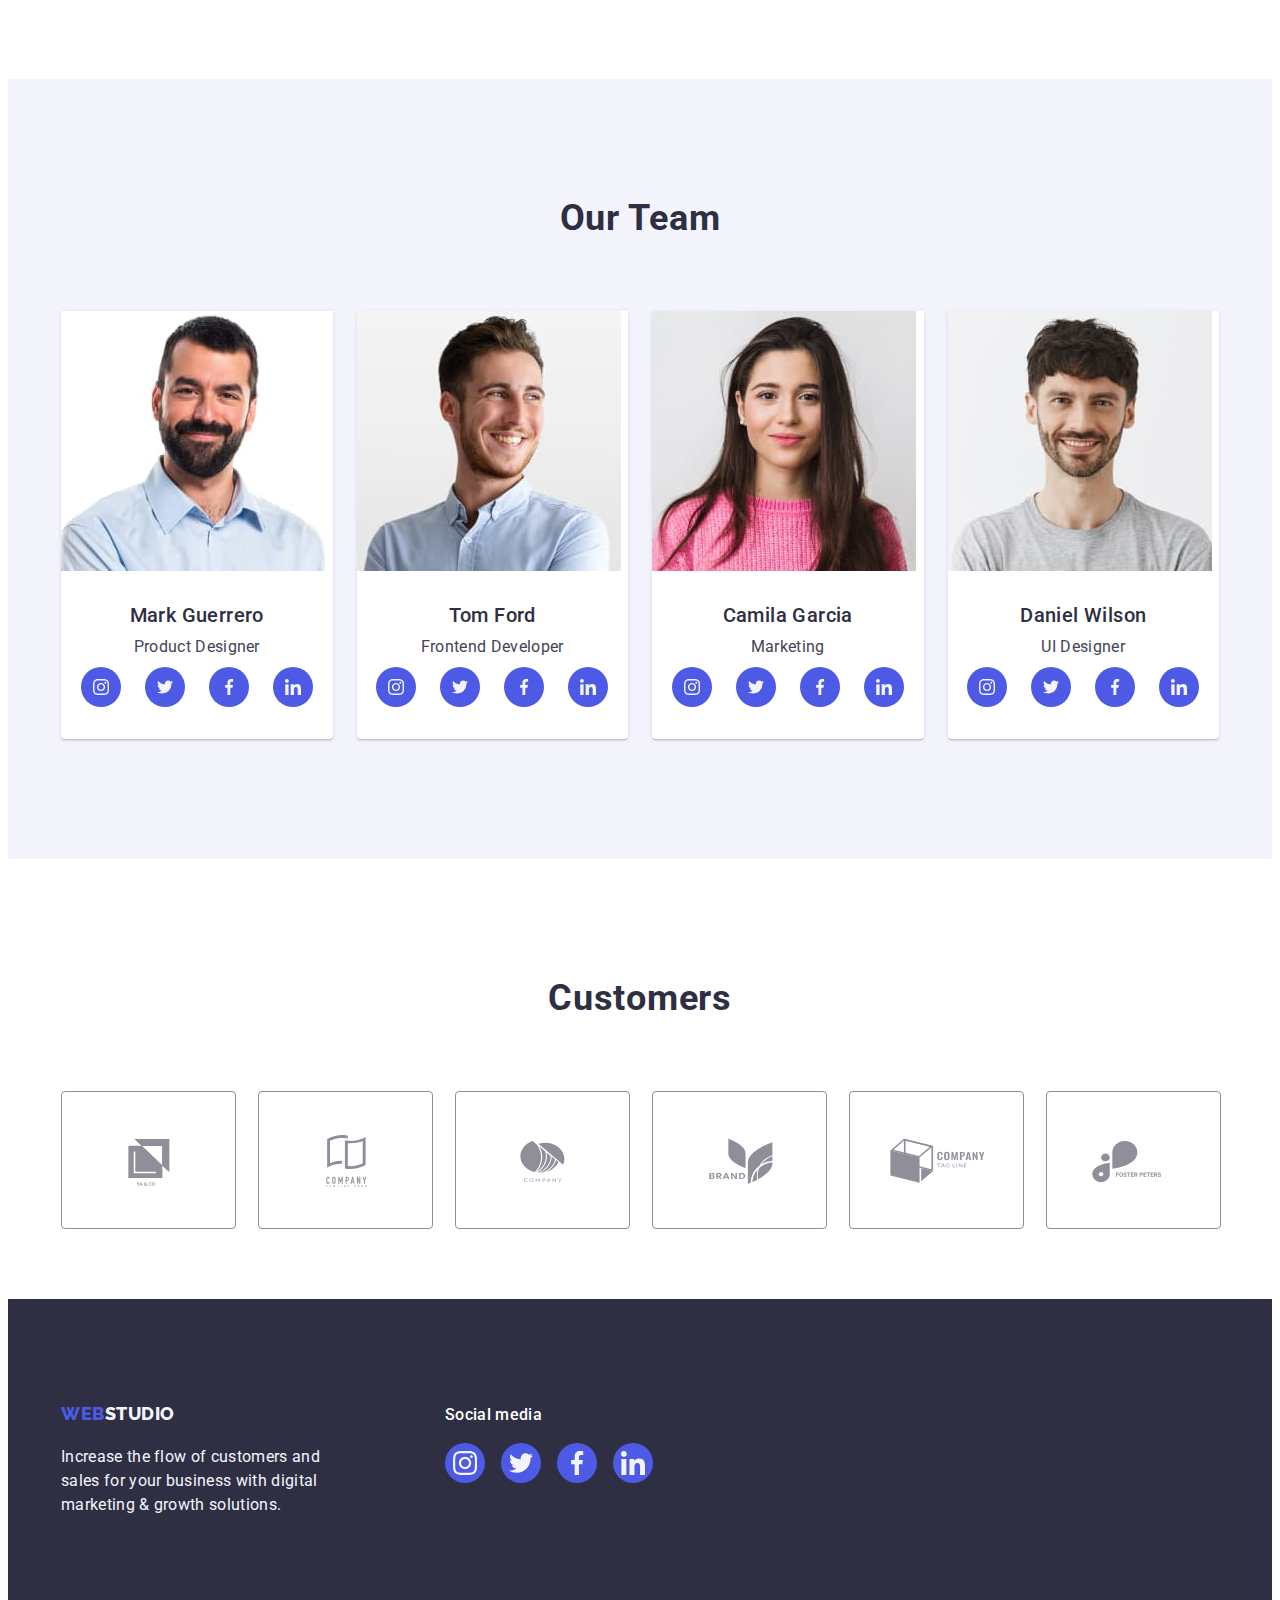
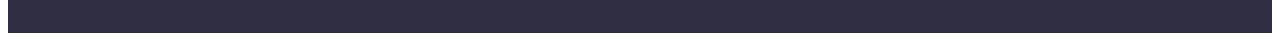
==== commit 1e1f53b3: "correct error 5" ====
--- a/index.html
+++ b/index.html
@@ -193,28 +193,28 @@
                 
                   <ul class="icon-team">
                     <li class="icon-link">
-                      <a href="#" class="link">
+                      <a href="#" class="link link-svg">
                         <svg class="icon-team-svg" width="16" height="16">
                           <use href="./images/icons.svg#icon-instagram"></use>
                         </svg>
                       </a>
                     </li>
-                    <li class="icon-link">
-                      <a href="#" class="link">
+                    <li class="icon-link ">
+                      <a href="#" class="link link-svg">
                         <svg class="icon-team-svg" width="16" height="16">
                           <use href="./images/icons.svg#icon-twitter"></use>
                         </svg>
                       </a>
                     </li>
-                    <li class="icon-link">
-                      <a href="#" class="link">
+                    <li class="icon-link ">
+                      <a href="#" class="link link-svg">
                         <svg class="icon-team-svg" width="16" height="16">
                           <use href="./images/icons.svg#icon-facebook"></use>
                         </svg>
                       </a>
                     </li>
-                    <li class="icon-link">
-                      <a href="#" class="link">
+                    <li class="icon-link ">
+                      <a href="#" class="link link-svg">
                         <svg class="icon-team-svg" width="16" height="16">
                           <use href="./images/icons.svg#icon-linkedin"></use>
                         </svg>
@@ -239,28 +239,28 @@
                 <p class="team-list-text">Frontend Developer</p>
                   <ul class="icon-team">
                     <li class="icon-link">
-                      <a href="#" class="link">
+                      <a href="#" class="link link-svg">
                         <svg class="icon-team-svg" width="16" height="16">
                           <use href="./images/icons.svg#icon-instagram"></use>
                         </svg>
                       </a>
                     </li>
                     <li class="icon-link">
-                      <a href="#" class="link">
+                      <a href="#" class="link link-svg">
                         <svg class="icon-team-svg" width="16" height="16">
                           <use href="./images/icons.svg#icon-twitter"></use>
                         </svg>
                       </a>
                     </li>
                     <li class="icon-link">
-                      <a href="#" class="link">
+                      <a href="#" class="link link-svg">
                         <svg class="icon-team-svg" width="16" height="16">
                           <use href="./images/icons.svg#icon-facebook"></use>
                         </svg>
                       </a>
                     </li>
                     <li class="icon-link">
-                      <a href="#" class="link">
+                      <a href="#" class="link link-svg">
                         <svg class="icon-team-svg" width="16" height="16">
                           <use href="./images/icons.svg#icon-linkedin"></use>
                         </svg>
@@ -283,28 +283,28 @@
                 <p class="team-list-text">Marketing</p>
                   <ul class="icon-team">
                     <li class="icon-link">
-                      <a href="#" class="link">
+                      <a href="#" class="link link-svg">
                         <svg class="icon-team-svg" width="16" height="16">
                           <use href="./images/icons.svg#icon-instagram"></use>
                         </svg>
                       </a>
                     </li>
                     <li class="icon-link">
-                      <a href="#" class="link">
+                      <a href="#" class="link link-svg">
                         <svg class="icon-team-svg" width="16" height="16">
                           <use href="./images/icons.svg#icon-twitter"></use>
                         </svg>
                       </a>
                     </li>
                     <li class="icon-link">
-                      <a href="#" class="link">
+                      <a href="#" class="link link-svg">
                         <svg class="icon-team-svg" width="16" height="16">
                           <use href="./images/icons.svg#icon-facebook"></use>
                         </svg>
                       </a>
                     </li>
                     <li class="icon-link">
-                      <a href="#" class="link">
+                      <a href="#" class="link link-svg">
                         <svg class="icon-team-svg" width="16" height="16">
                           <use href="./images/icons.svg#icon-linkedin"></use>
                         </svg>
@@ -328,28 +328,28 @@
                 <p class="team-list-text">UI Designer</p>
                   <ul class="icon-team">
                     <li class="icon-link">
-                      <a href="#" class="link">
+                      <a href="#" class="link link-svg">
                         <svg class="icon-team-svg" width="16" height="16">
                           <use href="./images/icons.svg#icon-instagram"></use>
                         </svg>
                       </a>
                     </li>
                     <li class="icon-link">
-                      <a href="#" class="link">
+                      <a href="#" class="link link-svg">
                         <svg class="icon-team-svg" width="16" height="16">
                           <use href="./images/icons.svg#icon-twitter"></use>
                         </svg>
                       </a>
                     </li>
                     <li class="icon-link">
-                      <a href="#" class="link">
+                      <a href="#" class="link link-svg">
                         <svg class="icon-team-svg" width="16" height="16">
                           <use href="./images/icons.svg#icon-facebook"></use>
                         </svg>
                       </a>
                     </li>
                     <li class="icon-link">
-                      <a href="#" class="link">
+                      <a href="#" class="link link-svg">
                         <svg class="icon-team-svg" width="16" height="16">
                           <use href="./images/icons.svg#icon-linkedin"></use>
                         </svg>
@@ -363,30 +363,56 @@
         </div>
       </section>
       <section class="section-customers">
-        <div class="container ">
-            <h2 class="name-customers">Customers</h2>
-        
-
-            <div class="customers">
-              <svg class="icon-customers" width="104" height="56">
-                <use href="./images/icons.svg#icon-logo"></use>
-              </svg>
-              <svg class="icon-customers" width="104" height="56">
-                <use href="./images/icons.svg#icon-logo1"></use>
-              </svg>
-              <svg class="icon-customers" width="104" height="56">
-                <use href="./images/icons.svg#icon-logo2"></use>
-              </svg>
-              <svg class="icon-customers" width="104" height="56">
-                <use href="./images/icons.svg#icon-logo3"></use>
-              </svg>
-              <svg class="icon-customers" width="104" height="56">
-                <use href="./images/icons.svg#icon-logo4"></use>
-              </svg>
-              <svg class="icon-customers" width="104" height="56">
-                <use href="./images/icons.svg#icon-logo5"></use>
-              </svg>
-            </div>
+        <div class="container">
+          <h2 class="name-customers">Customers</h2>
+            <ul class="list customers-list">
+              <li class="customers-list-item">
+                <a href="" class="customers-list-link link">
+                  <svg class="icon-customers" width="104" height="56">
+                    <use href="./images/icons.svg#icon-logo"></use>
+                  </svg>
+                </a>
+              
+              </li>
+              <li class="customers-list-item">
+                <a href="" class="customers-list-link link">
+                  <svg class="icon-customers" width="104" height="56">
+                    <use href="./images/icons.svg#icon-logo1"></use>
+                  </svg></a>
+              
+              </li>
+              <li class="customers-list-item">
+                <a href="" class="customers-list-link link">
+                  <svg class="icon-customers" width="104" height="56">
+                    <use href="./images/icons.svg#icon-logo2"></use>
+                  </svg></a>
+              
+              
+              </li>
+              <li class="customers-list-item">
+                <a href="" class="customers-list-link link">
+                  <svg class="icon-customers" width="104" height="56">
+                    <use href="./images/icons.svg#icon-logo3"></use>
+                  </svg></a>
+              
+              
+              </li>
+              <li class="customers-list-item">
+                <a href="" class="customers-list-link link">
+                  <svg class="icon-customers" width="104" height="56">
+                    <use href="./images/icons.svg#icon-logo4"></use>
+                  </svg></a>
+              
+              
+              </li>
+              <li class="customers-list-item">
+                <a href="" class="customers-list-link link">
+                  <svg class="icon-customers" width="104" height="56">
+                    <use href="./images/icons.svg#icon-logo5"></use>
+                  </svg></a>
+              </li>
+            </ul>
+                
         </div>
       </section>
     </main>
@@ -407,31 +433,31 @@
         
             <div class="icon-box">
                  <p class="footer-name-icons">Social media</p>
-                  <ul class="icon-team icon-footer">
+                  <ul class="list icon-list-footer">
                     <li class="icon-link-footer">
-                      <a href="#" class="link">
-                        <svg class="icon-team-svg" width="16" height="16">
+                      <a href="#" class="link footer-list-link">
+                        <svg class="icon-team-svg" width="24" height="24">
                           <use href="./images/icons.svg#icon-instagram"></use>
                         </svg>
                       </a>
                     </li>
                     <li class="icon-link-footer">
-                      <a href="#" class="link">
-                        <svg class="icon-team-svg" width="16" height="16">
+                      <a href="#" class="link footer-list-link">
+                        <svg class="icon-team-svg" width="24" height="24">
                           <use href="./images/icons.svg#icon-twitter"></use>
                         </svg>
                       </a>
                     </li>
                     <li class="icon-link-footer">
-                      <a href="#" class="link">
-                        <svg class="icon-team-svg" width="16" height="16">
+                      <a href="#" class="link footer-list-link">
+                        <svg class="icon-team-svg" width="24" height="24">
                           <use href="./images/icons.svg#icon-facebook"></use>
                         </svg>
                       </a>
                     </li>
                     <li class="icon-link-footer">
-                      <a href="#" class="link">
-                        <svg class="icon-team-svg" width="16" height="16">
+                      <a href="#" class="link footer-list-link">
+                        <svg class="icon-team-svg" width="24" height="24">
                           <use href="./images/icons.svg#icon-linkedin"></use>
                         </svg>
                       </a>
--- a/css/styles.css
+++ b/css/styles.css
@@ -7,6 +7,7 @@
   --slate: #434455;
   --ocean: #404bbf;
   --grey: #2E2F42B2;
+  --lightslate: #8E8F99;
 }
 .visually-hidden {
   position: absolute;
@@ -315,31 +316,37 @@
 }
 
 .icon-team {
-
-  display: flex;
+  display: flex;
+  justify-content: center;
+  align-items: center;
   gap: 24px;
+}
+
+.icon-link {
+  display: flex;
+  justify-content: center;
+  align-items: center;
+  width: 40px;
+  height: 40px;
+
+}
+.link-svg {
+  display: flex;
+  justify-content: center;
+  align-items: center;
+  padding: 0;
   width: 100%;
   height: 100%;
-  justify-content: center;
-}
-.icon-link{
-  display: flex;
-  justify-content: center;
-  align-items: center;
   background-color: var(--iris);
   border-radius: 50%;
-  width: 40px;
-  height: 40px;
-
+  fill: var(--cloud);
   transition: background-color 250ms cubic-bezier(0.4, 0, 0.2, 1);
 }
-.icon-team-svg {
-  fill: var(--cloud);
-}
-.icon-link:hover,
-.icon-link:focus {
+.link-svg:hover,
+.link-svg:focus {
   background-color: var(--ocean);
-}
+  }
+
 
 /* Customers */
 
@@ -349,31 +356,38 @@
   padding-bottom: 120px;
 }
 .name-customers {
-  padding-bottom: 72px;
+  margin-bottom: 72px;
   color: var(--navyblue);
   text-align: center;
   font-size: 36px;
-  line-height: 1.1;
+  line-height: 1.11;
   letter-spacing: 0.02em;
   text-transform: capitalize;
 }
-.customers {
-  display: flex;
-  justify-content: space-between;
-}
-.icon-customers {
-  display: flex;
-  justify-content: center;
-  align-items: center;
-  width: 168px;
-  height: 88px;
+
+.customers-list {
+  display: flex;
+  gap: 24px;
+}
+
+.customers-list-item {
+width: calc((100% - 120px) / 6);
+height: 88px;
+}
+
+.customers-list-link {
+  display: flex;
+  justify-content: center;
+  align-items: center;
+  width: 100%;
+  height: 100%;
+  border: 1px solid var(--lightslate);
   border-radius: 4px;
-  border: 1px solid var(--lightslate, #8E8F99);
-  fill: #8E8F99;
-  transition: fill 250ms cubic-bezier(0.4, 0, 0.2, 1), border-color 250ms cubic-bezier(0.4, 0, 0.2, 1);
-}
-.icon-customers:hover,
-.icon-customers:focus {
+  fill: var(--lightslate);
+
+}
+.customers-list-link:hover,
+.customers-list-link:focus {
   fill: var(--ocean);
   border-color: var(--ocean);
 }
@@ -443,12 +457,17 @@
   display: block;
   width: calc((100% - 24px * 2) / 3);
   margin: 0 auto;
+  transition: color 250ms cubic-bezier(0.4, 0, 0.2, 1),
+    background-color 250ms cubic-bezier(0.4, 0, 0.2, 1),
+    border-color 250ms cubic-bezier(0.4, 0, 0.2, 1),
+    box-shadow 250ms cubic-bezier(0.4, 0, 0.2, 1);
   }
 .project-list-img {
+  display: block;
   transition: box-shadow 250ms cubic-bezier(0.4, 0, 0.2, 1);
 }
 .project-list-img:focus {
-  transform: translateY(0%);
+  box-shadow: 0px 1px 6px rgba(46, 47, 66, 0.08), 0px 1px 1px rgba(46, 47, 66, 0.16), 0px 2px 1px rgba(46, 47, 66, 0.08);
 }
 
 .project-text {
@@ -501,7 +520,7 @@
 }
   
 .project-list-item:hover .overlay {
-  transform: translateY(0);
+  transform: translateY(0%);
 }
 .overlay-text {
   line-height: 1.5; 
@@ -563,22 +582,30 @@
   align-items: baseline;
   
 }
-.icon-footer {
-  margin: 0 auto;
-}
-.icon-link-footer {
-  display: flex;
-  justify-content: center;
-  align-items: center;
+.icon-list-footer {
+  display: flex;
+  gap: 16px;
+  margin: 0 auto;
+
+}
+.icon-link-footer{
+  width: 40px;
+  height: 40px;
+}
+.footer-list-link {
+  display: flex;
+  justify-content: center;
+  align-items: center;
+  padding: 0;
+  width: 100%;
+  height: 100%;
+  fill: var(--cloud);
   background-color: var(--iris);
   border-radius: 50%;
-  width: 40px;
-  height: 40px;
-  fill: var(--cloud);
   transition: background-color 250ms cubic-bezier(0.4, 0, 0.2, 1);
 }
-.icon-link-footer:hover,
-.icon-link-footer:focus {
+.footer-list-link:hover,
+.footer-list-link:focus {
   background-color: #31D0AA;
 }
 
@@ -604,6 +631,7 @@
   left: 0;
   width: 100%;
   height: 100%;
+  background-color: rgba(46, 47, 66, 0.4);
   transition: opacity 250ms cubic-bezier(0.4, 0, 0.2, 1), visibility 250ms cubic-bezier(0.4, 0, 0.2, 1);
 }
 .modal {
@@ -636,9 +664,9 @@
   transition: background-color 250ms cubic-bezier(0.4, 0, 0.2, 1), border 250ms cubic-bezier(0.4, 0, 0.2, 1); 
 
 }
-.modal-btn:hover {
-  background-color: var(--ocean);
-  background-color: var(--ocean);
+.modal-btn:hover
+.modal-btn:focus {
+  background-color: #404bbf;
   border: none;
 }
 .modal-btn-icon {
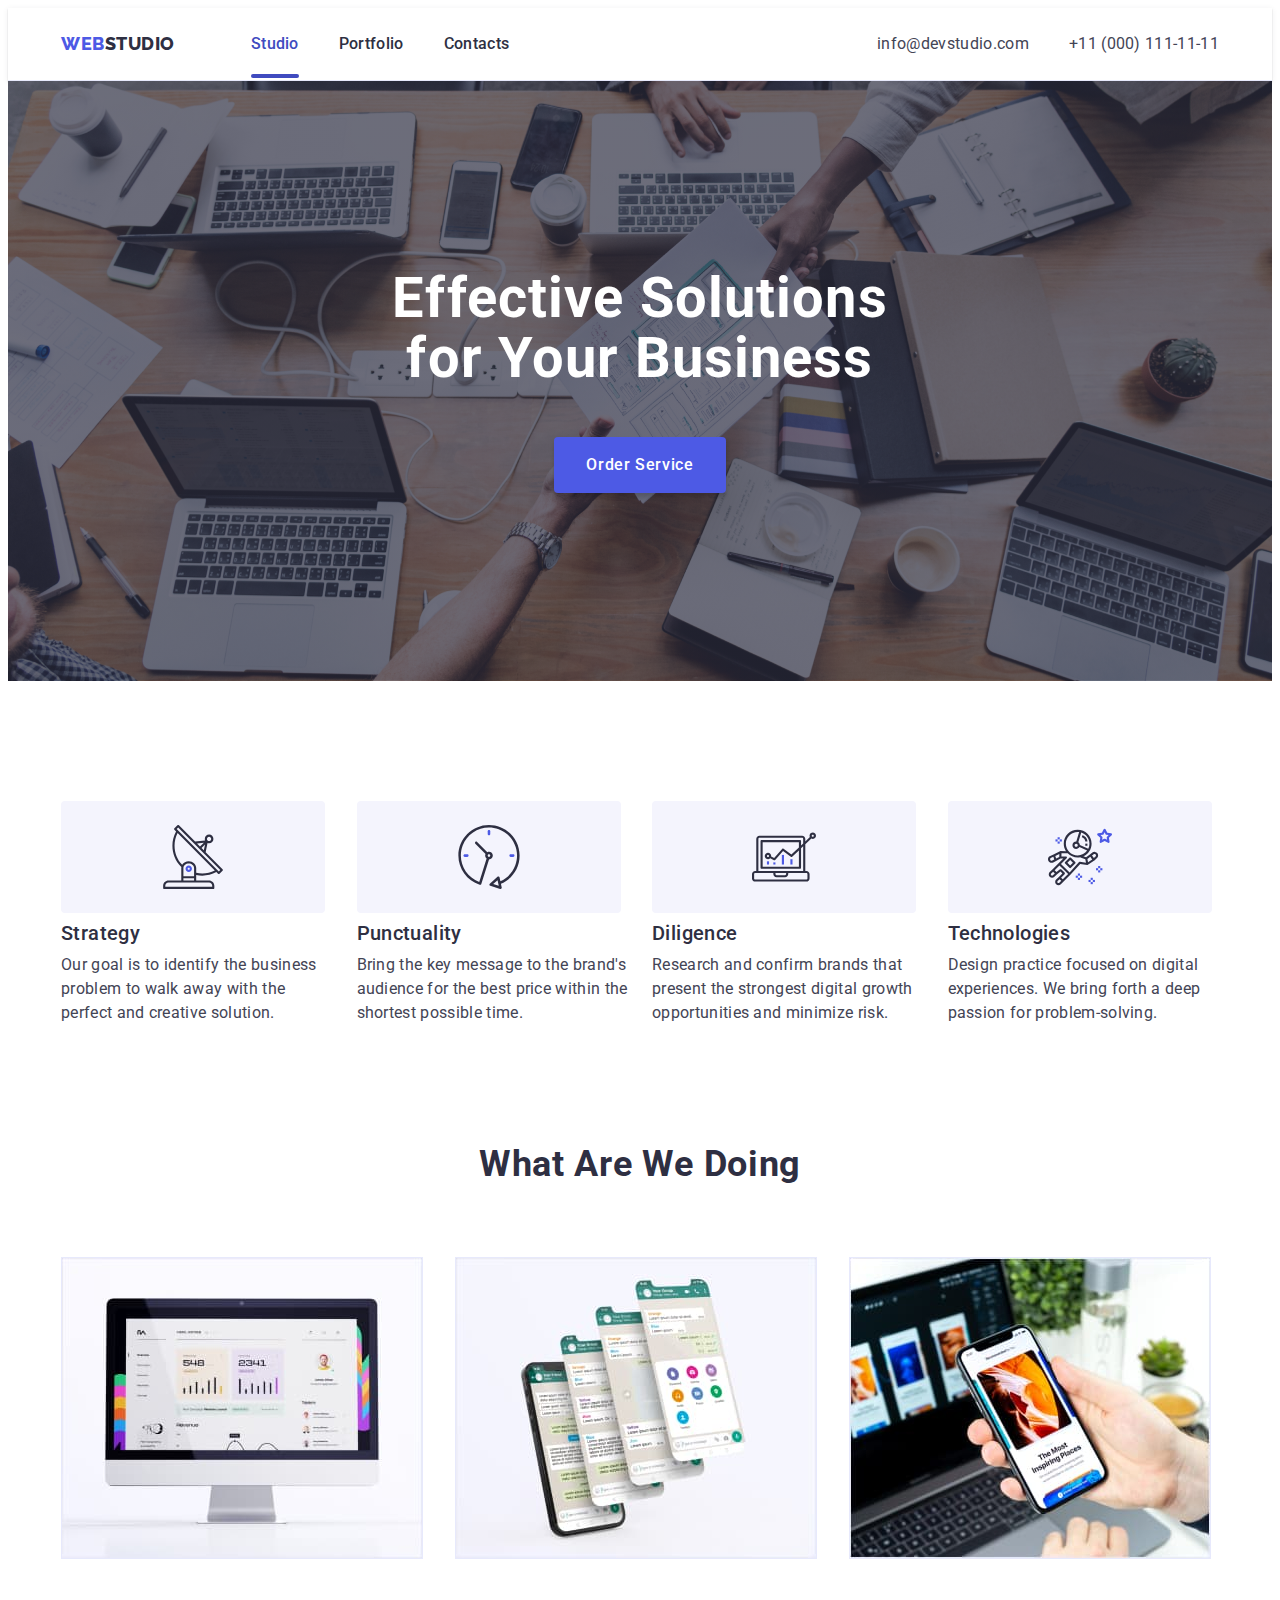
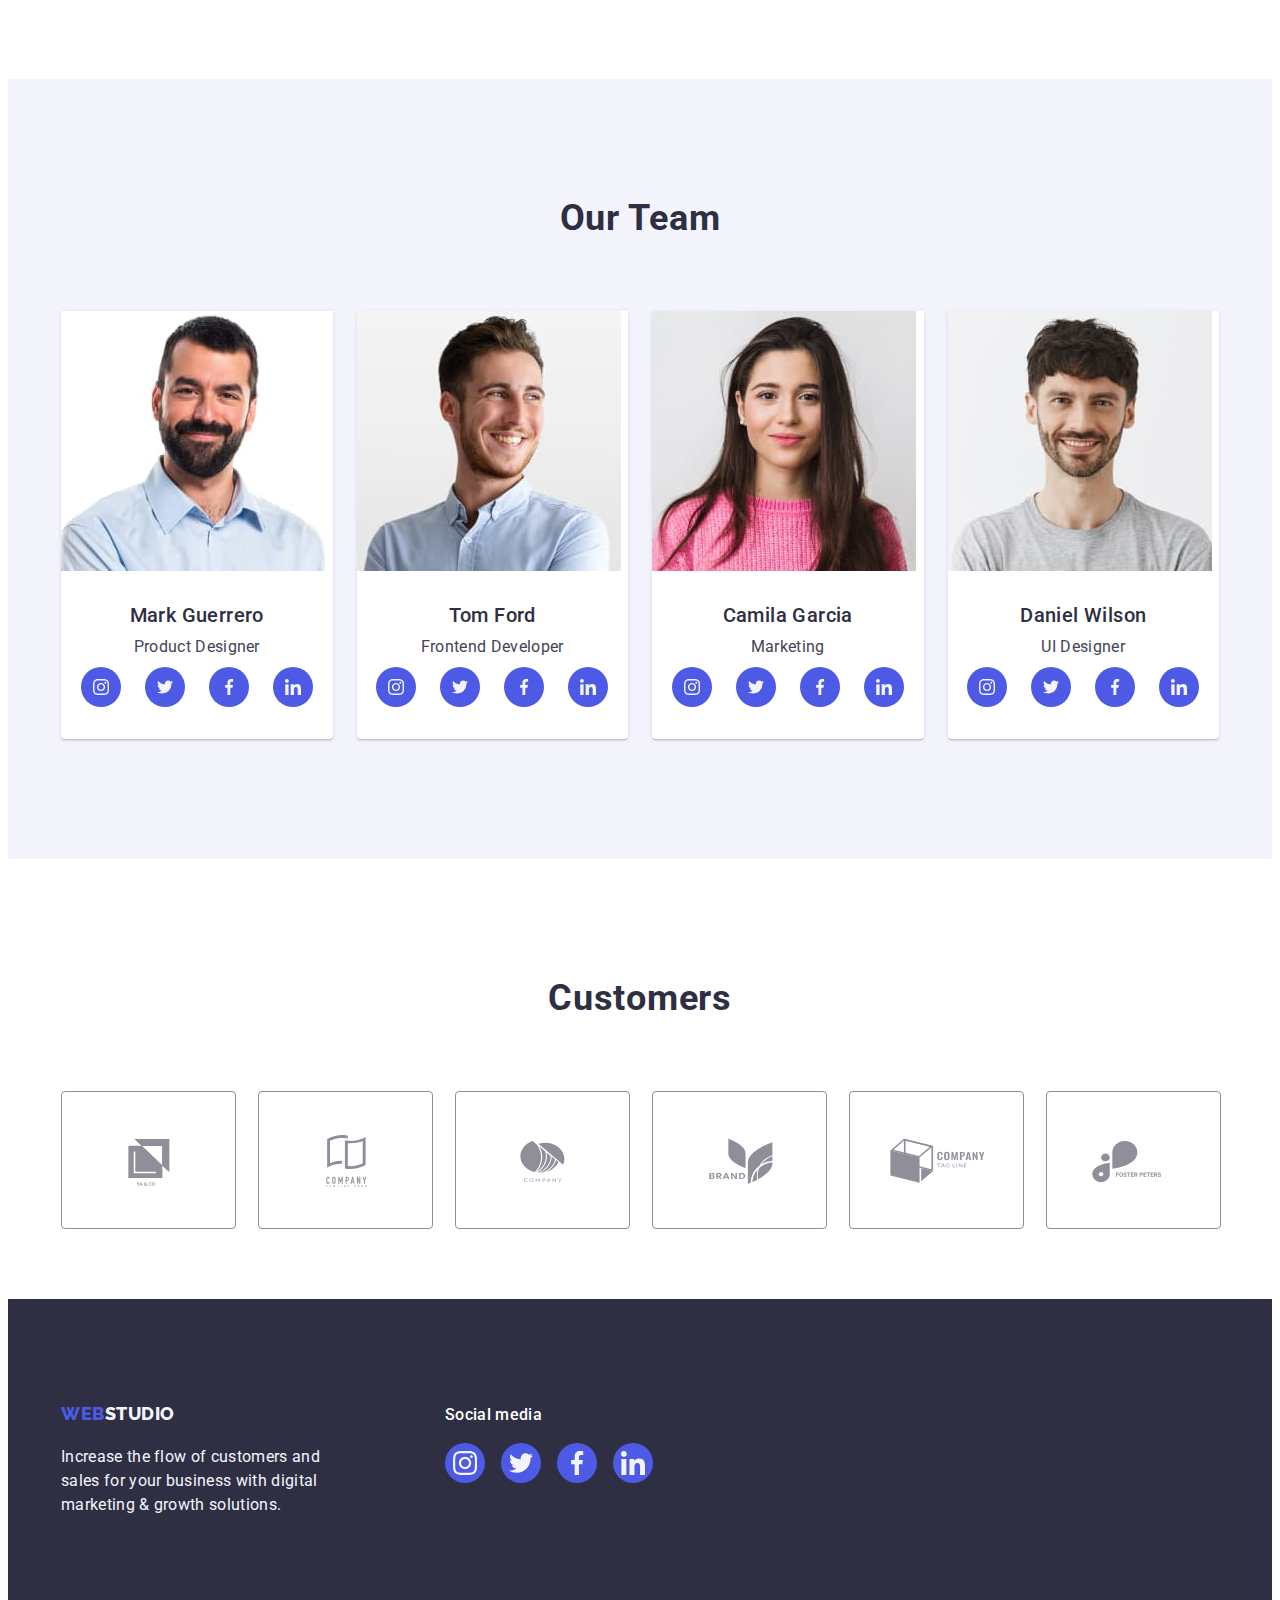
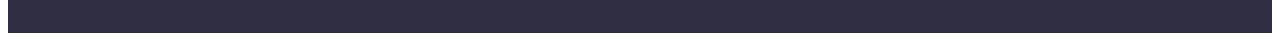
==== commit bc072a35: "correct errors 6" ====
--- a/index.html
+++ b/index.html
@@ -30,7 +30,7 @@
           >
           <ul class="list nav-list">
             <li class="nav-list-item">
-              <a class="link list-position position-line " href="./index.html">Studio</a>
+              <a class="link list-position position-line color-studio" href="./index.html">Studio</a>
             </li>
 
             <li class="nav-list-item">
--- a/css/styles.css
+++ b/css/styles.css
@@ -129,6 +129,12 @@
   border-radius: 2px;
   
 }
+.color-portfolio {
+  color: var(--ocean);
+}
+.color-studio{
+  color: var(--ocean);
+}
 
 /* address */
 .address-link {
@@ -383,13 +389,18 @@
   height: 100%;
   border: 1px solid var(--lightslate);
   border-radius: 4px;
-  fill: var(--lightslate);
+  color: var(--lightslate);
+  transition: border-color 250ms cubic-bezier(0.4, 0, 0.2, 1),
+    color 250ms cubic-bezier(0.4, 0, 0.2, 1);
 
 }
 .customers-list-link:hover,
 .customers-list-link:focus {
-  fill: var(--ocean);
+  color: var(--ocean);
   border-color: var(--ocean);
+}
+.icon-customers {
+  fill: currentColor;
 }
 
 
@@ -414,12 +425,7 @@
   padding-top: 96px;
   padding-bottom: 120px;
 }
-.btn-list-item {
-transition:color 250ms cubic-bezier(0.4, 0, 0.2, 1),
-  background-color 250ms cubic-bezier(0.4, 0, 0.2, 1),
-  border-color 250ms cubic-bezier(0.4, 0, 0.2, 1),
-  box-shadow 250ms cubic-bezier(0.4, 0, 0.2, 1);
-}
+
 .button-name {
   color: var(--iris);
   text-align: center;
@@ -435,38 +441,42 @@
   border-radius: 4px;
   border: 1px solid #e7e9fc;
   background: var(--cloud, #f4f4fd);
-  box-shadow: 0px 2px 2px 0px rgba(0, 0, 0, 0.12),
-    0px 2px 1px 0px rgba(0, 0, 0, 0.08), 0px 3px 1px 0px rgba(0, 0, 0, 0.1);
-    transition: color 250ms cubic-bezier(0.4, 0, 0.2, 1), background-color 250ms cubic-bezier(0.4, 0, 0.2, 1) ;
-}
-.button-name:hover,
-.button-name:focus {
-  color: var(--white);
-  background-color: var(--ocean);
-}
-/* project  */
-
-.list-project {
-  display: flex;
-  flex-wrap: wrap;
-  gap: 48px 24px;
-  padding-bottom: 120px;
-  
-}
-.project-list-item {
-  display: block;
-  width: calc((100% - 24px * 2) / 3);
-  margin: 0 auto;
   transition: color 250ms cubic-bezier(0.4, 0, 0.2, 1),
     background-color 250ms cubic-bezier(0.4, 0, 0.2, 1),
     border-color 250ms cubic-bezier(0.4, 0, 0.2, 1),
     box-shadow 250ms cubic-bezier(0.4, 0, 0.2, 1);
   }
-.project-list-img {
+.button-name:hover,
+.button-name:focus {
+  color: var(--white);
+  background-color: var(--ocean);
+}
+/* project  */
+
+.list-project {
+  display: flex;
+  flex-wrap: wrap;
+  gap: 48px 24px;
+  padding-bottom: 120px;
+  
+}
+.project-list-item {
+  width: calc((100% - 24px * 2) / 3);
+  margin: 0 auto;
+  transition: box-shadow 250ms cubic-bezier(0.4, 0, 0.2, 1);
+  
+  }
+/* .project-list-img {
   display: block;
   transition: box-shadow 250ms cubic-bezier(0.4, 0, 0.2, 1);
-}
-.project-list-img:focus {
+} */
+.ptoject-list-img {
+  display: block;
+  transition: box-shadow 250ms cubic-bezier(0.4, 0, 0.2, 1);
+  
+}
+.ptoject-list-img:hover,
+.ptoject-list-img:focus {
   box-shadow: 0px 1px 6px rgba(46, 47, 66, 0.08), 0px 1px 1px rgba(46, 47, 66, 0.16), 0px 2px 1px rgba(46, 47, 66, 0.08);
 }
 
@@ -500,6 +510,7 @@
   display: block;
   position: relative;
   overflow: hidden;
+  
 
 }
 .overlay {
@@ -519,7 +530,8 @@
   
 }
   
-.project-list-item:hover .overlay {
+.project-list-item:hover .overlay
+.project-list-item:focus .overlay {
   transform: translateY(0%);
 }
 .overlay-text {
@@ -662,13 +674,14 @@
   border-radius: 50%;
   cursor: pointer;
   transition: background-color 250ms cubic-bezier(0.4, 0, 0.2, 1), border 250ms cubic-bezier(0.4, 0, 0.2, 1); 
-
-}
-.modal-btn:hover
+}
+.modal-btn:hover,
 .modal-btn:focus {
-  background-color: #404bbf;
+  background-color: var(--ocean);
   border: none;
-}
+  fill: #ffffff;
+}
+
 .modal-btn-icon {
   display: flex;
   justify-content: center;
@@ -676,7 +689,8 @@
   fill: black;
   transition: fill 250ms cubic-bezier(0.4, 0, 0.2, 1);
 } 
-.modal-btn-icon:hover,
-.modal-btn-icon:focus {
+.modal-btn:hover .modal-btn-icon,
+.modal-btn:focus .modal-btn-icon
+ {
   fill: #ffffff;
 }